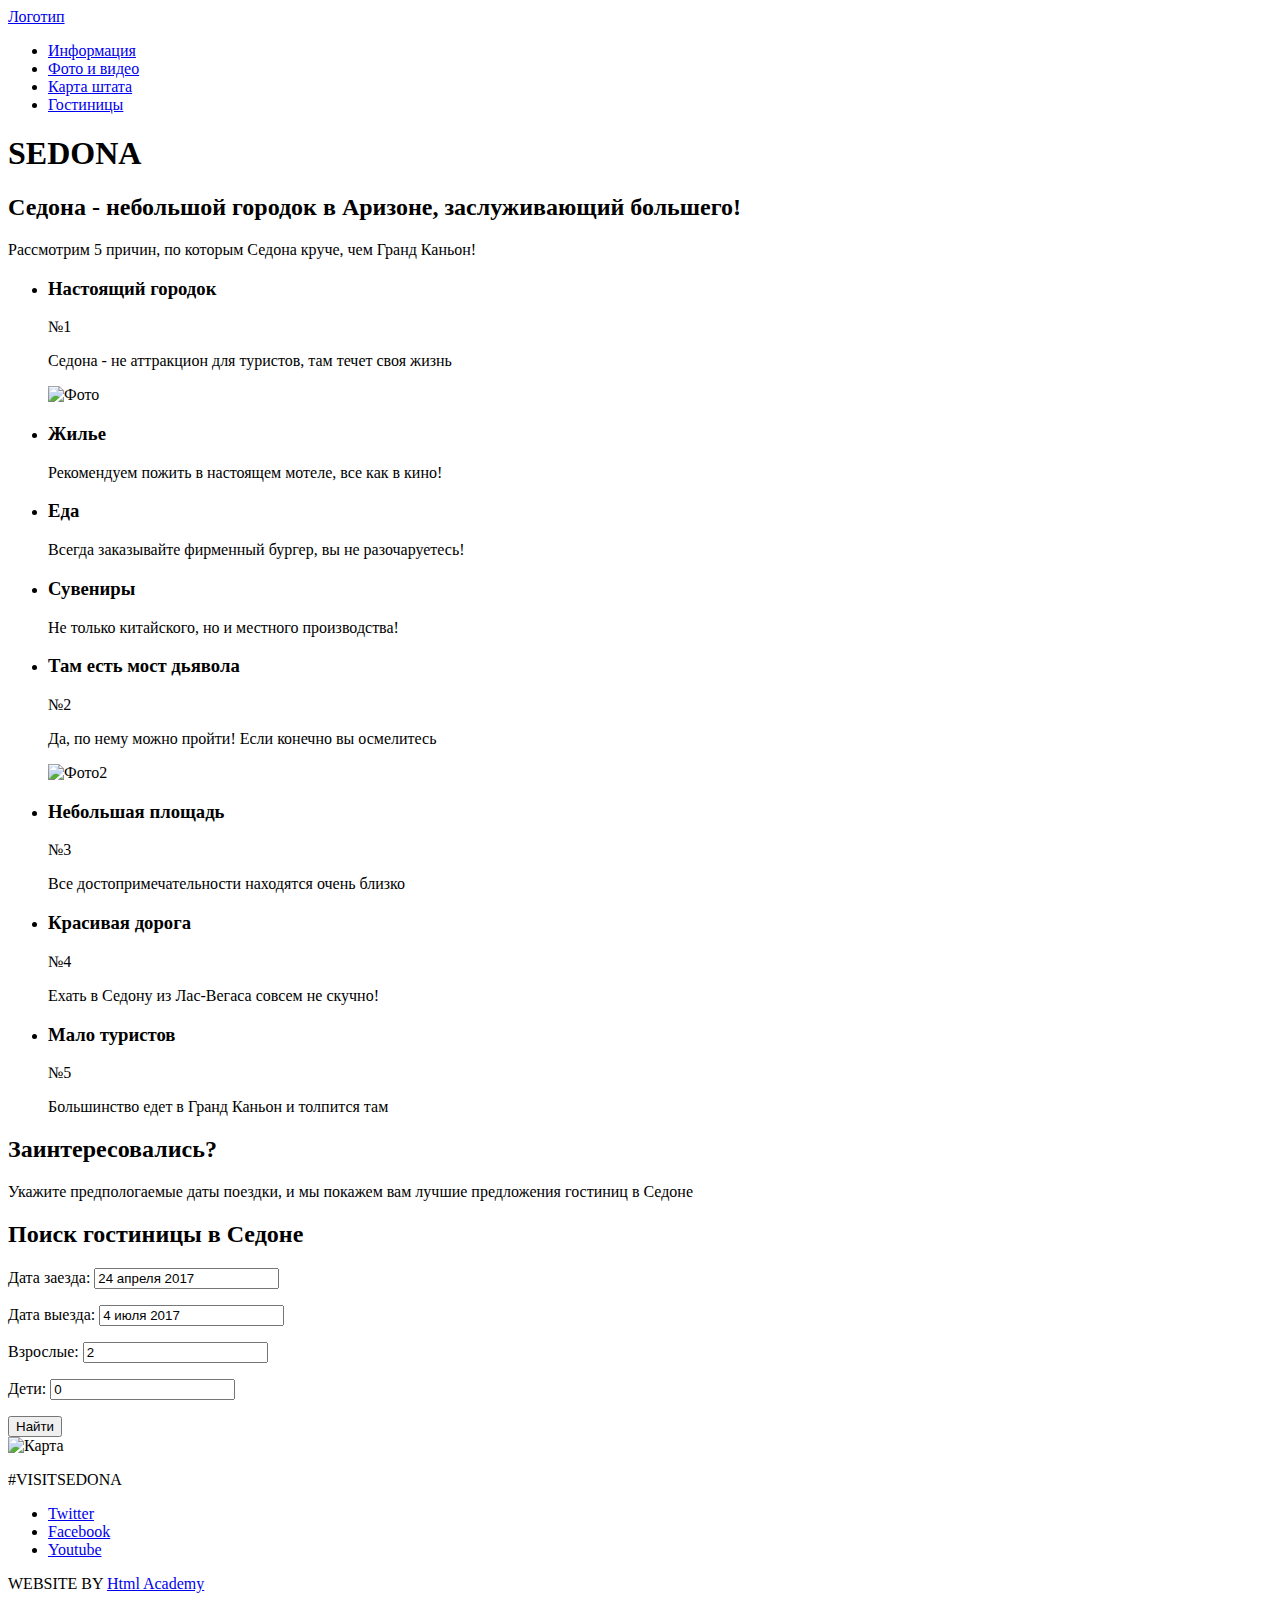
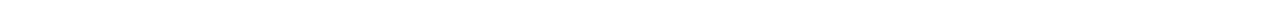
==== index.html @ 4ce0a8ca "исправление разметки" ====
<!DOCTYPE html>
<html lang="ru">
  <head>
    <meta charset="utf-8">
    <title>HTML Academy: Седона</title>
  </head>
  <body>
	<header class="main-header">
      <nav class="main-navigation">
		<a class="main-header-logo" href="#">Логотип</a>
        <ul class="site-navigation">
          <li><a href=#>Информация</a></li>
          <li><a href="#">Фото и видео</a></li>
          <li><a href="#">Карта штата</a></li>
          <li><a href="#">Гостиницы</a></li>	
    	</ul>
      </nav>  		
	  </header>
    <main class="conteiner">
      <section class="picture">
        <h1>SEDONA</h1>	
      </section>  
      <div class="slogan"> 
         <h2>Седона - небольшой городок в Аризоне, заслуживающий большего!</h2>
         <p>Рассмотрим 5 причин, по которым Седона круче, чем Гранд Каньон!</p>
      </div>
      <section class="features">
        <ul class="features-list">
          <li class="feature-item">
            <h3>Настоящий городок</h3> 
            <p>№1</p>
            <p>Седона - не аттракцион для туристов, там течет своя жизнь</p>
            <img src="#" width="" height="" alt="Фото">
          </li>
          <li class="feature-item">
            <h3>Жилье</h3> 
            <p>Рекомендуем пожить в настоящем мотеле, все как в кино!</p> 
          </li>  
          <li class="feature-item">
            <h3>Еда</h3> 
            <p>Всегда заказывайте фирменный бургер, вы не разочаруетесь!</p> 
          </li>  
          <li class="feature-item">
            <h3>Сувениры</h3> 
            <p>Не только китайского, но и местного производства!</p> 
          </li>
          <li class="feature-item"> 
            <h3>Там есть мост дьявола</h3> 
            <p>№2</p>
            <p>Да, по нему можно пройти! Если конечно вы осмелитесь</p>
            <img src="#" width="" height="" alt="Фото2">
          </li>  
          <li class="aspect-item">
            <h3>Небольшая площадь</h3> 
            <p>№3</p>
            <p>Все достопримечательности находятся очень близко</p> 
          </li>  
          <li class="aspect-item">
            <h3>Красивая дорога</h3>
            <p>№4</p> 
            <p>Ехать в Седону из Лас-Вегаса совсем не скучно!</p> 
          </li>  
          <li class="aspect-item">
            <h3>Мало туристов</h3>
            <p>№5</p> 
            <p>Большинство едет в Гранд Каньон и толпится там</p> 
          </li> 
        </ul> 
      </section>
      <section class="interest">
        <h2>Заинтересовались?</h2>
        <p>Укажите предпологаемые даты поездки, и мы покажем вам лучшие предложения гостиниц в Седоне</p> 
        <h2>Поиск гостиницы в Седоне</h2>
        <form action="https://echo.htmlacademy.ru" method="get">
  		  <p><label>
  		  Дата заезда:
  		  <input type="datetype" name="data" value="24 апреля 2017">
  		  </label></p>
  		  <p><label>
  		  Дата выезда:
  		  <input type="datetype" name="data-1" value="4 июля 2017">
  		  </label></p>
  		  <p><label>
  		  Взрослые:
  		  <input type="number" name="numbers" value="2">
  		  </label></p>
  		  <p><label>
  		  Дети:
  		  <input type="number" name="numbers" value="0">
  		  </label></p>
  		  <input type="button" value="Найти">
		</form>
      </section>
      <section class="map">
      <img src="#" width="" height="" alt="Карта">
      </section>       
    </main>
    <footer class="main-footer">
      <p>#VISITSEDONA</p>
      <div class="footer-social">
        <ul>
          <li><a class="social-button" href="#">Twitter</a></li>	
          <li><a class="social-button" href="#">Facebook</a></li>
          <li><a class="social-button" href="#">Youtube</a></li>
        </ul>
      </div>   
      <p class="footer-copyright">
        WEBSITE BY
        <a href="https://htmlacademy.ru">Html Academy</a>
      </p>
    </footer>       	
  </body>
</html>
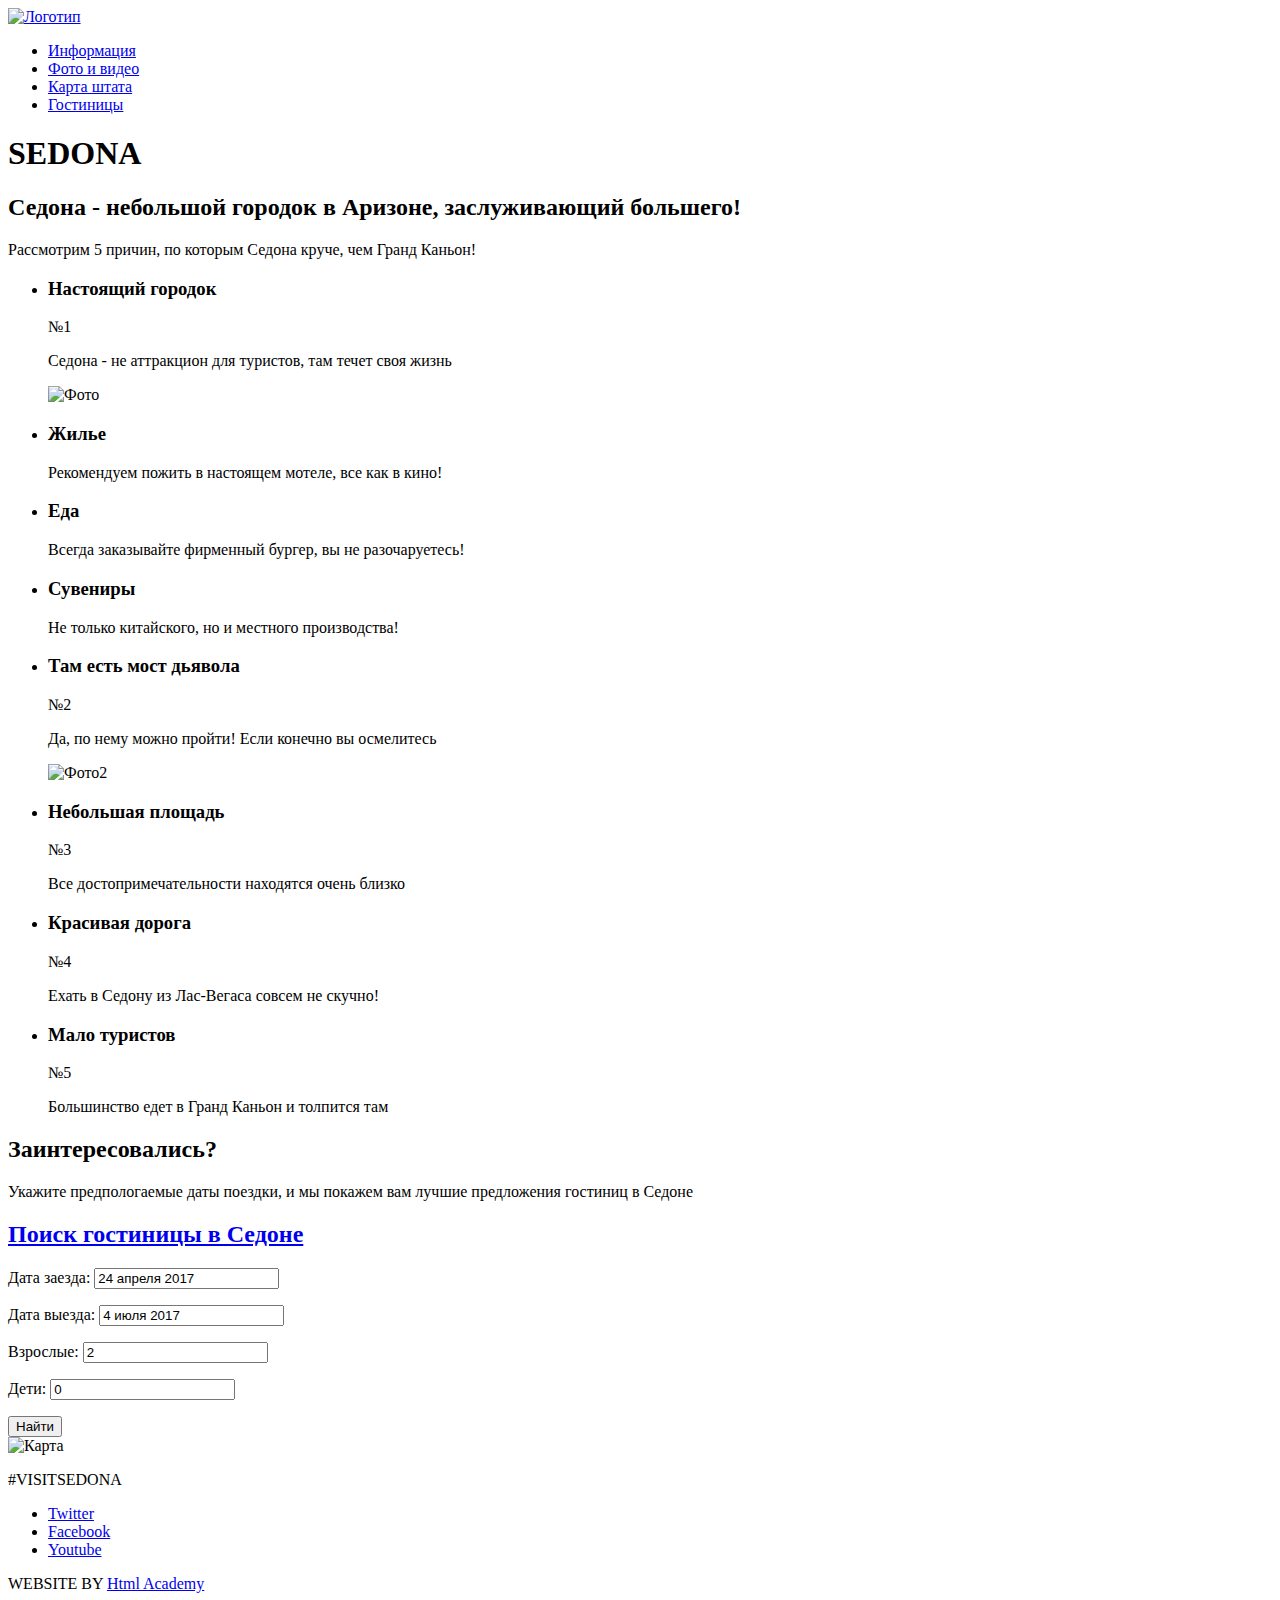
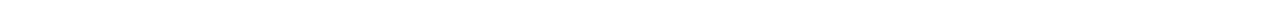
==== commit 40248a18: "Исправление" ====
--- a/index.html
+++ b/index.html
@@ -6,108 +6,124 @@
   </head>
   <body>
 	<header class="main-header">
-      <nav class="main-navigation">
-		<a class="main-header-logo" href="#">Логотип</a>
-        <ul class="site-navigation">
-          <li><a href=#>Информация</a></li>
-          <li><a href="#">Фото и видео</a></li>
-          <li><a href="#">Карта штата</a></li>
-          <li><a href="#">Гостиницы</a></li>	
-    	</ul>
-      </nav>  		
+       <div class="main-header-inner container">
+         <a class="main-header-logo" href="#">
+  		     <img src="#" alt="Логотип">
+		 </a>
+         <nav class="main-navigation">
+           <ul class="site-navigation">
+             <li><a href="#">Информация</a></li>
+             <li><a href="#">Фото и видео</a></li>
+             <li><a href="#">Карта штата</a></li>
+             <li><a href="catalog.html">Гостиницы</a></li>	
+    	   </ul>
+         </nav>
+       </div>    		
 	  </header>
-    <main class="conteiner">
+    <main class="holder">
       <section class="picture">
-        <h1>SEDONA</h1>	
-      </section>  
-      <div class="slogan"> 
+        <div class="picture-inner container"> 
+          <h1>SEDONA</h1>
+        </div>  	
+      </section>
+      <section class="slogan">  
+        <div class="slogan-inner container"> 
          <h2>Седона - небольшой городок в Аризоне, заслуживающий большего!</h2>
          <p>Рассмотрим 5 причин, по которым Седона круче, чем Гранд Каньон!</p>
-      </div>
+        </div>
+      </section>  
       <section class="features">
-        <ul class="features-list">
-          <li class="feature-item">
-            <h3>Настоящий городок</h3> 
-            <p>№1</p>
-            <p>Седона - не аттракцион для туристов, там течет своя жизнь</p>
-            <img src="#" width="" height="" alt="Фото">
-          </li>
-          <li class="feature-item">
-            <h3>Жилье</h3> 
-            <p>Рекомендуем пожить в настоящем мотеле, все как в кино!</p> 
-          </li>  
-          <li class="feature-item">
-            <h3>Еда</h3> 
-            <p>Всегда заказывайте фирменный бургер, вы не разочаруетесь!</p> 
-          </li>  
-          <li class="feature-item">
-            <h3>Сувениры</h3> 
-            <p>Не только китайского, но и местного производства!</p> 
-          </li>
-          <li class="feature-item"> 
-            <h3>Там есть мост дьявола</h3> 
-            <p>№2</p>
-            <p>Да, по нему можно пройти! Если конечно вы осмелитесь</p>
-            <img src="#" width="" height="" alt="Фото2">
-          </li>  
-          <li class="aspect-item">
-            <h3>Небольшая площадь</h3> 
-            <p>№3</p>
-            <p>Все достопримечательности находятся очень близко</p> 
-          </li>  
-          <li class="aspect-item">
-            <h3>Красивая дорога</h3>
-            <p>№4</p> 
-            <p>Ехать в Седону из Лас-Вегаса совсем не скучно!</p> 
-          </li>  
-          <li class="aspect-item">
-            <h3>Мало туристов</h3>
-            <p>№5</p> 
-            <p>Большинство едет в Гранд Каньон и толпится там</p> 
-          </li> 
-        </ul> 
+        <div class="features-inner container"> 
+          <ul class="features-list">
+            <li class="feature-item feature-item_blue">
+              <h3>Настоящий городок</h3> 
+              <p>№1</p>
+			  <p>Седона - не аттракцион для туристов, там течет своя жизнь</p>      
+              <img src="#" width="" height="" alt="Фото">
+            </li>
+            <li class="feature-item feature-item_white">
+              <h3>Жилье</h3> 
+              <p>Рекомендуем пожить в настоящем мотеле, все как в кино!</p> 
+            </li>  
+            <li class="feature-item feature-item_white">
+              <h3>Еда</h3> 
+              <p>Всегда заказывайте фирменный бургер, вы не разочаруетесь!</p>
+            </li>  
+            <li class="feature-item feature-item_white">
+              <h3>Сувениры</h3> 
+              <p>Не только китайского, но и местного производства!</p>
+            </li>
+            <li class="feature-item feature-item_blue">
+              <h3>Там есть мост дьявола</h3> 
+              <p>№2</p>
+			  <p>Да, по нему можно пройти! Если конечно вы осмелитесь</p>          
+              <img src="#" width="" height="" alt="Фото2">
+            </li>  
+            <li class="aspect-item aspect-item_gray">
+              <h3>Небольшая площадь</h3> 
+              <p>№3</p>
+              <p>Все достопримечательности находятся очень близко</p>
+            </li>  
+            <li class="aspect-item aspect-item_gray">
+              <h3>Красивая дорога</h3>
+              <p>№4</p> 
+              <p>Ехать в Седону из Лас-Вегаса совсем не скучно!</p>
+            </li>  
+            <li class="aspect-item aspect-item_gray">
+              <h3>Мало туристов</h3>
+              <p>№5</p> 
+              <p>Большинство едет в Гранд Каньон и толпится там</p>
+            </li> 
+          </ul> 
+        </div>
       </section>
       <section class="interest">
-        <h2>Заинтересовались?</h2>
-        <p>Укажите предпологаемые даты поездки, и мы покажем вам лучшие предложения гостиниц в Седоне</p> 
-        <h2>Поиск гостиницы в Седоне</h2>
-        <form action="https://echo.htmlacademy.ru" method="get">
-  		  <p><label>
-  		  Дата заезда:
-  		  <input type="datetype" name="data" value="24 апреля 2017">
-  		  </label></p>
-  		  <p><label>
-  		  Дата выезда:
-  		  <input type="datetype" name="data-1" value="4 июля 2017">
-  		  </label></p>
-  		  <p><label>
-  		  Взрослые:
-  		  <input type="number" name="numbers" value="2">
-  		  </label></p>
-  		  <p><label>
-  		  Дети:
-  		  <input type="number" name="numbers" value="0">
-  		  </label></p>
-  		  <input type="button" value="Найти">
-		</form>
+        <div class="interest-inner container">
+          <h2>Заинтересовались?</h2>
+          <p>Укажите предпологаемые даты поездки, и мы покажем вам лучшие предложения гостиниц в Седоне</p> 
+          <a href="#"><h2>Поиск гостиницы в Седоне</h2></a>
+          <form action="https://echo.htmlacademy.ru" method="get">
+  		    <p><label>
+  		    Дата заезда:
+  		    <input type="datetype" name="data" value="24 апреля 2017">
+  		    </label></p>
+  		    <p><label>
+  		    Дата выезда:
+  		    <input type="datetype" name="data-1" value="4 июля 2017">
+  		    </label></p>
+  		    <p><label>
+  		    Взрослые:
+  		    <input type="number" name="numbers" value="2">
+  		    </label></p>
+  		    <p><label>
+  		    Дети:
+  		    <input type="number" name="numbers" value="0">
+			</label></p>
+  		    <input type="button" value="Найти">
+		  </form>
+     	</div>
       </section>
       <section class="map">
-      <img src="#" width="" height="" alt="Карта">
+        <div class="map-inner container">
+          <img src="#" width="" height="" alt="Карта">
+        </div>  
       </section>       
     </main>
     <footer class="main-footer">
-      <p>#VISITSEDONA</p>
-      <div class="footer-social">
-        <ul>
-          <li><a class="social-button" href="#">Twitter</a></li>	
-          <li><a class="social-button" href="#">Facebook</a></li>
-          <li><a class="social-button" href="#">Youtube</a></li>
-        </ul>
-      </div>   
-      <p class="footer-copyright">
-        WEBSITE BY
-        <a href="https://htmlacademy.ru">Html Academy</a>
-      </p>
+      <div class="main-footer-inner container"> 
+        <p>#VISITSEDONA</p>
+        <div class="footer-social">
+          <ul>
+            <li><a class="social-button" href="#">Twitter</a></li>	
+            <li><a class="social-button" href="#">Facebook</a></li>
+            <li><a class="social-button" href="#">Youtube</a></li>
+          </ul>
+        </div>   
+        <p class="footer-copyright">
+          WEBSITE BY
+          <a href="https://htmlacademy.ru/intensive/htmlcss">Html Academy</a>
+		</p>
+      </div>
     </footer>       	
   </body>
 </html>
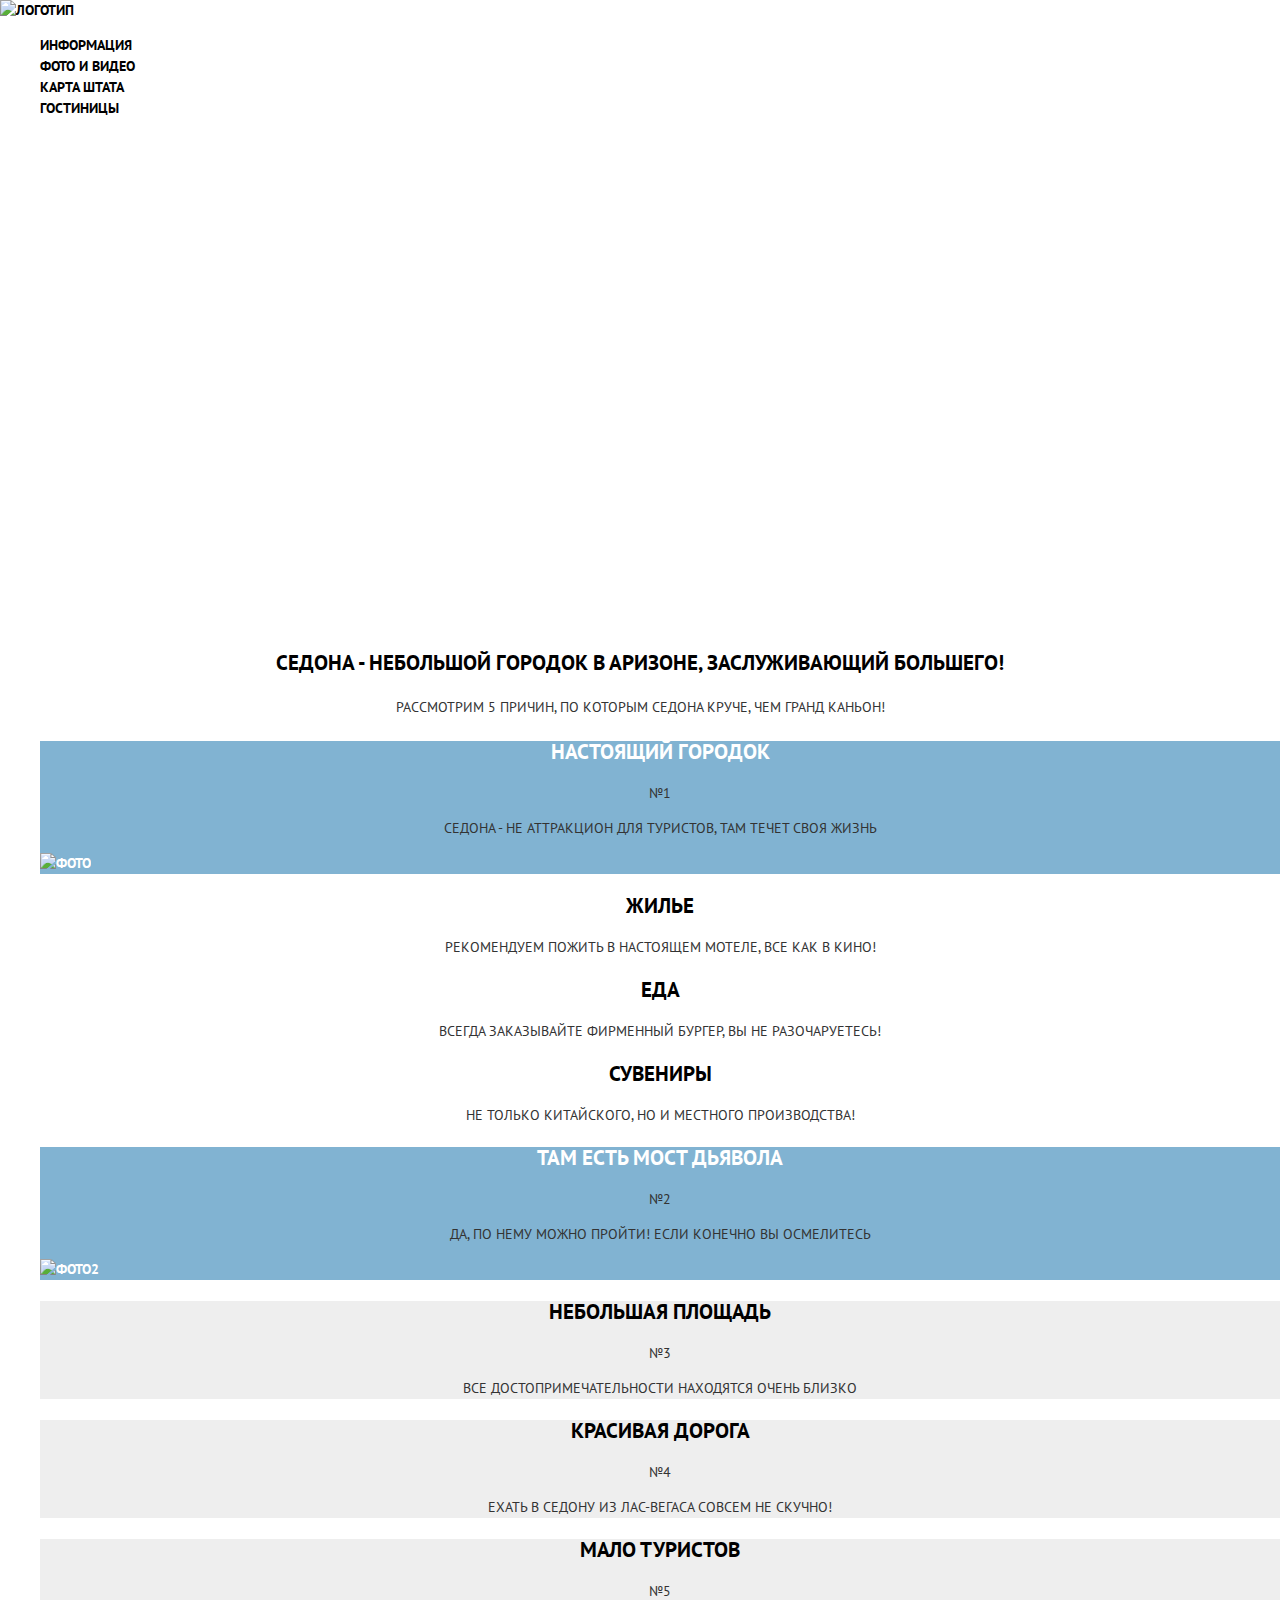
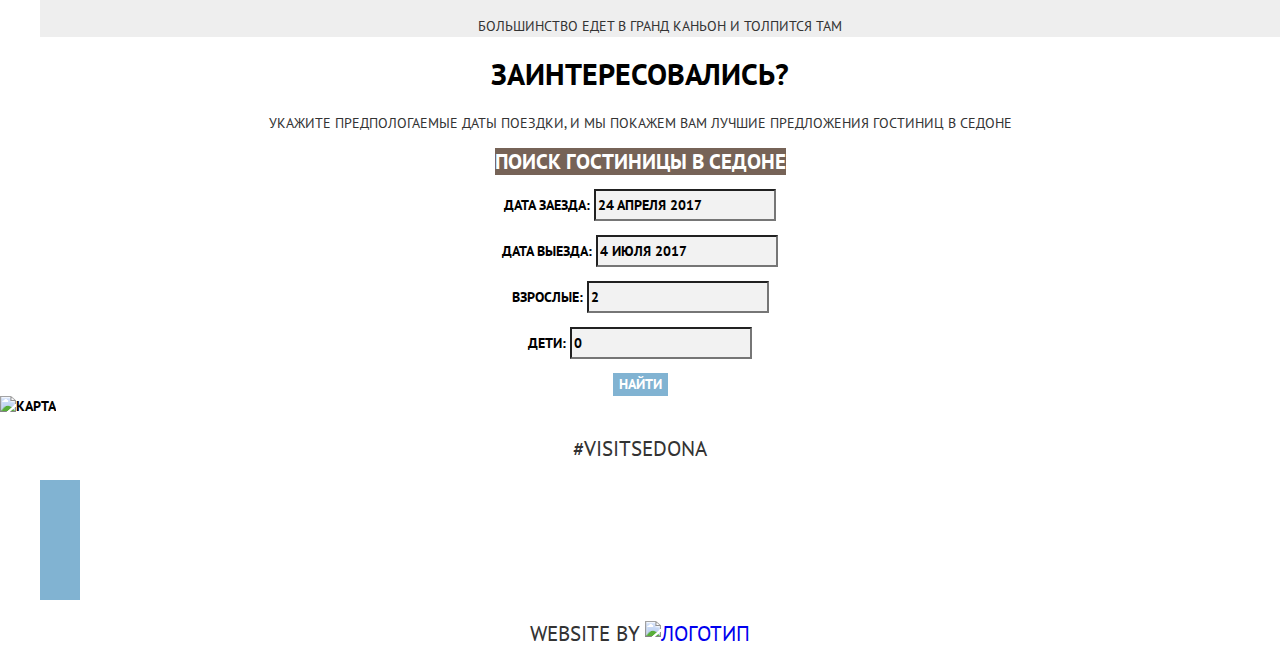
==== commit 264dec0a: "исправление" ====
--- a/index.html
+++ b/index.html
@@ -3,27 +3,31 @@
   <head>
     <meta charset="utf-8">
     <title>HTML Academy: Седона</title>
+	<link href="https://fonts.googleapis.com/css?family=PT+Sans:400,700" rel="stylesheet">
+	<link href="css/normalize.css" rel="stylesheet">  
+    <link href="css/style.css" rel="stylesheet">  
   </head>
   <body>
-	<header class="main-header">
-       <div class="main-header-inner container">
-         <a class="main-header-logo" href="#">
-  		     <img src="#" alt="Логотип">
+    <header class="main-header">
+      <div class="main-header-inner container">
+        <a class="main-header-logo">
+  		     <img src="img/logo.png" width="138" height="70" alt="Логотип">
 		 </a>
-         <nav class="main-navigation">
-           <ul class="site-navigation">
-             <li><a href="#">Информация</a></li>
-             <li><a href="#">Фото и видео</a></li>
-             <li><a href="#">Карта штата</a></li>
-             <li><a href="catalog.html">Гостиницы</a></li>	
-    	   </ul>
-         </nav>
-       </div>    		
-	  </header>
+        <nav class="main-navigation">
+          <ul class="site-navigation">
+            <li><a href="#">Информация</a></li>
+            <li><a href="#">Фото и видео</a></li>
+			    
+            <li><a href="#">Карта штата</a></li>
+            <li><a href="catalog.html">Гостиницы</a></li>	
+    	  </ul>
+        </nav>
+      </div>    		
+	</header>
     <main class="holder">
       <section class="picture">
         <div class="picture-inner container"> 
-          <h1>SEDONA</h1>
+          <h1 class="visually-hidden">SEDONA</h1>
         </div>  	
       </section>
       <section class="slogan">  
@@ -33,23 +37,24 @@
         </div>
       </section>  
       <section class="features">
-        <div class="features-inner container"> 
+        <div class="features-inner container">
+          <h1 class="visually-hidden">Преимущества</h1> 
           <ul class="features-list">
             <li class="feature-item feature-item_blue">
               <h3>Настоящий городок</h3> 
               <p>№1</p>
-			  <p>Седона - не аттракцион для туристов, там течет своя жизнь</p>      
-              <img src="#" width="" height="" alt="Фото">
+		      <p>Седона - не аттракцион для туристов, там течет своя жизнь</p>      
+              <img src="img/img4.jpg" width="512" height="256" alt="Фото">
             </li>
-            <li class="feature-item feature-item_white">
+            <li class="feature-item feature-item_white icon-1">
               <h3>Жилье</h3> 
               <p>Рекомендуем пожить в настоящем мотеле, все как в кино!</p> 
             </li>  
-            <li class="feature-item feature-item_white">
+            <li class="feature-item feature-item_white icon-2">
               <h3>Еда</h3> 
               <p>Всегда заказывайте фирменный бургер, вы не разочаруетесь!</p>
             </li>  
-            <li class="feature-item feature-item_white">
+            <li class="feature-item feature-item_white icon-3">
               <h3>Сувениры</h3> 
               <p>Не только китайского, но и местного производства!</p>
             </li>
@@ -57,7 +62,7 @@
               <h3>Там есть мост дьявола</h3> 
               <p>№2</p>
 			  <p>Да, по нему можно пройти! Если конечно вы осмелитесь</p>          
-              <img src="#" width="" height="" alt="Фото2">
+              <img src="img/img5.jpg" width="512" height="256" alt="Фото2">
             </li>  
             <li class="aspect-item aspect-item_gray">
               <h3>Небольшая площадь</h3> 
@@ -81,31 +86,32 @@
         <div class="interest-inner container">
           <h2>Заинтересовались?</h2>
           <p>Укажите предпологаемые даты поездки, и мы покажем вам лучшие предложения гостиниц в Седоне</p> 
-          <a href="#"><h2>Поиск гостиницы в Седоне</h2></a>
+          <a href="#">Поиск гостиницы в Седоне</a>
           <form action="https://echo.htmlacademy.ru" method="get">
   		    <p><label>
   		    Дата заезда:
-  		    <input type="datetype" name="data" value="24 апреля 2017">
+  		    <input type="text" name="booking-arrival" value="24 апреля 2017" placeholder="24 апреля 2017">
   		    </label></p>
   		    <p><label>
   		    Дата выезда:
-  		    <input type="datetype" name="data-1" value="4 июля 2017">
+  		    <input type="text" name="booking-departure" value="4 июля 2017" placeholder="4 июля 2017">
   		    </label></p>
   		    <p><label>
   		    Взрослые:
-  		    <input type="number" name="numbers" value="2">
+  		    <input type="number" name="booking-adults" value="2" placeholder="2">
   		    </label></p>
   		    <p><label>
   		    Дети:
-  		    <input type="number" name="numbers" value="0">
+  		    <input type="number" name="booking-kids" value="0" placeholder="0">
 			</label></p>
-  		    <input type="button" value="Найти">
+  		    <button type="submit">Найти</button>
 		  </form>
      	</div>
       </section>
       <section class="map">
+        <h2 class="visually-hidden">Как до нас добраться</h2>
         <div class="map-inner container">
-          <img src="#" width="" height="" alt="Карта">
+          <img src="img/map.png" width="768" height="593" alt="Карта">
         </div>  
       </section>       
     </main>
@@ -114,14 +120,16 @@
         <p>#VISITSEDONA</p>
         <div class="footer-social">
           <ul>
-            <li><a class="social-button" href="#">Twitter</a></li>	
-            <li><a class="social-button" href="#">Facebook</a></li>
-            <li><a class="social-button" href="#">Youtube</a></li>
+            <li><a class="social button" href="#" aria-label="Twitter"></a></li>	
+            <li><a class="social button" href="#" aria-label="Facebook"></a></li>
+            <li><a class="social button" href="#" aria-label="Youtube"></a></li>
           </ul>
         </div>   
         <p class="footer-copyright">
           WEBSITE BY
-          <a href="https://htmlacademy.ru/intensive/htmlcss">Html Academy</a>
+          <a href="https://htmlacademy.ru/intensive/htmlcss">
+  		     <img src="img/logo-name.svg" width="113" height="39" alt="Логотип">
+		  </a>
 		</p>
       </div>
     </footer>       	
--- a/css/style.css
+++ b/css/style.css
@@ -0,0 +1,361 @@
+body {
+  margin: 0;
+  padding: 0;
+  
+  font-family: "PT Sans", Arial, sans-serif;	
+  font-size: 14px;
+  line-height: 21px;
+  font-weight: bold;	
+  color: #000000;
+  text-transform: uppercase;
+ 
+  background-color: #ffffff;
+}
+
+a {
+  text-decoration: none;
+}
+
+p {
+  font-weight: normal;
+  color: #333333;
+  text-align: center;
+}
+
+h3 {
+  font-size: 21px;	
+  line-height: 21px;
+  text-align: center;	
+  
+}
+
+h2 {
+  text-align: center;
+  font-size: 21px;
+  line-height: 26px;
+}
+
+button {  
+  cursor: pointer;
+}
+
+.visually-hidden {
+  position: absolute;
+  width: 1px;
+  height: 1px;
+  margin: -1px;
+  border: 0;
+  padding: 0;
+  clip: rect(0 0 0 0);
+  overflow: hidden;
+}
+
+
+.site-navigation {
+  list-style: none;
+}
+
+.main-navigation a {
+  color: #000000;
+}
+
+.main-navigation a:hover,
+.main-navigation a:focus {
+  color: #81b3d2;
+}
+
+.main-navigation a:active {
+  color: rgba(40, 40, 40, 0.3);
+}
+
+
+/*Главная*/
+
+.picture {
+  height: 500px;
+  background-color: #ffffff;
+  background-image: url("../img/Welcome.png"), url("../img/white.png"), url("../img/Фон.jpg");
+  background-size: auto auto cover;
+  background-position:  bottom center;
+  background-repeat: no-repeat;
+}
+
+.slogan p {
+  line-height: 26px;	
+}
+
+.features-list {
+  list-style: none;
+}
+
+.feature-item_blue {
+  color: #ffffff;
+  background-color: #81b3d2; 	
+}
+
+.icon-1 {
+  background-image: url(../img/icon-1.svg);
+  background-position: top center;
+  background-repeat: no-repeat;
+}
+
+.icon-2 {
+  background-image: url(../img/icon-2.svg);
+  background-position: top center;
+  background-repeat: no-repeat;
+}
+
+.icon-3 {
+  background-image: url(../img/icon-3.svg);
+  background-position: top center;
+  background-repeat: no-repeat;
+}
+
+.aspect-item_gray {
+  background-color: #eeeeee;
+}
+
+.interest {
+  text-align: center;
+}
+
+.interest h2 {
+  font-size: 30px;
+  line-height: 24px;
+}
+
+.interest p {
+  line-height: 24px;
+}
+
+.interest a {
+  font-size: 21px;
+  line-height: 26px;
+  color: #ffffff;
+  background-color: #766357;
+}
+
+.interest a:hover,
+.interest a:focus {
+  color: #ffffff;
+  background-color: #604e43;	
+}
+
+.interest a:active {
+  color: rgba(255, 255, 255, 0.3);
+  background-color: #503e33;	
+}
+
+.interest label  {
+  font-size: 14px;
+  line-height: 26px;
+  font-weight: bold;
+  color: #000000;
+	
+}
+.interest input {   
+  font: inherit;
+  color: inherit;
+  text-transform: uppercase;
+  background-color: #f2f2f2;
+}
+
+.interest input:hover,
+.interest input:focus {
+  background-color: #ebebeb;
+}
+
+.interest input:focus {
+  background-color: #ffffff;
+  border: 2px solid #e5e5e5;	
+}
+
+.interest button {
+  font: inherit;
+  
+  color: #ffffff;
+  text-transform: uppercase;
+  background-color: #81b3d2;
+  border: none;
+}
+
+.interest button:hover,
+.interest button: {
+  color: #ffffff;
+  background-color: #669ec0;	
+}
+
+.interest button:active {
+  color: rgba(255, 255, 255, 0.3);
+  background-color: #5496bd;	
+}
+
+/*Главная*/
+
+/*Отели*/
+
+legend {
+  font-size: 16px;
+  font-weight: bold;
+	
+} 
+
+.box1-inner {
+  font-weight: normal;
+  color: #ffffff;
+  background-image: url("../img/Фон.jpg");
+  background-position: left;
+  background-size: cover;	
+  background-repeat: no-repeat;
+  /*-webkit-filter: blur(5px);*/
+}
+
+.box1-inner button {
+  font: inherit;
+  color: inherit;
+  text-transform: uppercase;
+  border: 2px solid #ffffff;
+}
+
+.box2-inner {
+  font-size: 21px;
+  line-height: 26px;
+}
+
+.box2-inner p {
+  font-size: 12px;
+  line-height: 18px;
+  
+}
+
+.box2-inner a {
+  text-decoration: underline;
+  color: rgba(40, 40, 40, 0.3);
+}
+
+.box2-inner a:hover,
+.box2-inner a:focus {
+  color: #81b3d2;
+}
+
+.box2-inner a:active {
+  color: #000000;
+}
+
+.hotel h3 {
+  line-height: 26px;	
+}
+.hotel p {
+  font-weight: normal;
+  color: #333333;
+}
+
+.rating p {
+  color: #666666;
+  background-color: #f2f2f2;
+}
+
+.button {
+  font: inherit;
+
+  text-align: center;
+  color: #ffffff;
+  vertical-align: middle;
+  text-transform: uppercase;
+
+  background-color: #81b3d2;
+  border: none;
+}
+
+.button-2 {
+  font: inherit;
+
+  text-align: center;
+  color: #ffffff;
+  vertical-align: middle;
+  text-transform: uppercase;
+
+  background-color: #766357;
+  border: none;
+}
+
+.button:hover,
+.button:focus {
+  color: #ffffff;
+  background-color: #669ec0;	
+}
+
+.button:active {
+  color: rgba(255, 255, 255, 0.3);
+  background-color: #5496bd;	
+}
+
+.button-2:hover,
+.button-2:focus {
+  color: #ffffff;
+  background-color: #604e43;	
+}
+
+.button-2:active {
+  color: rgba(255, 255, 255, 0.3);
+  background-color: #503e33;	
+}
+/*Отели*/
+
+.main-footer p {
+  font-size: 21px;
+	
+}
+.footer-social ul{
+  list-style: none;
+}
+
+.footer-social a {
+  display: inline-block;
+  width: 40px;
+  height: 40px;
+  color: #ffffff;
+  background-color: #81b3d2;
+}
+/*
+ {
+  background-image: url("../img/t.svg");
+  background-position: center;
+  background-repeat: no-repeat;
+}
+
+ {
+  background-image: url("../img/fb-icon.svg");
+  background-position: center;
+  background-repeat: no-repeat;
+}
+
+ {
+  background-image: url("../img/youtube.svg");
+  background-position: center;
+  background-repeat: no-repeat;
+}
+*/
+.footer-social a:hover,
+.footer-social a:focus {
+  color: #ffffff;
+  background-color: #669ec0;
+}
+
+.footer-social a:active {
+  color: rgba(255, 255, 255, 0.3);
+  background-color: #5496bd;
+}
+
+.footer-copyright {
+  line-height: 26px;  
+}
+
+.footer-copyright a:hover,
+.footer-copyright a:focus {
+  color: #81b3d2;	
+}
+
+.footer-copyright a:active {
+  color: rgba(40, 40, 40, 0.3);	
+}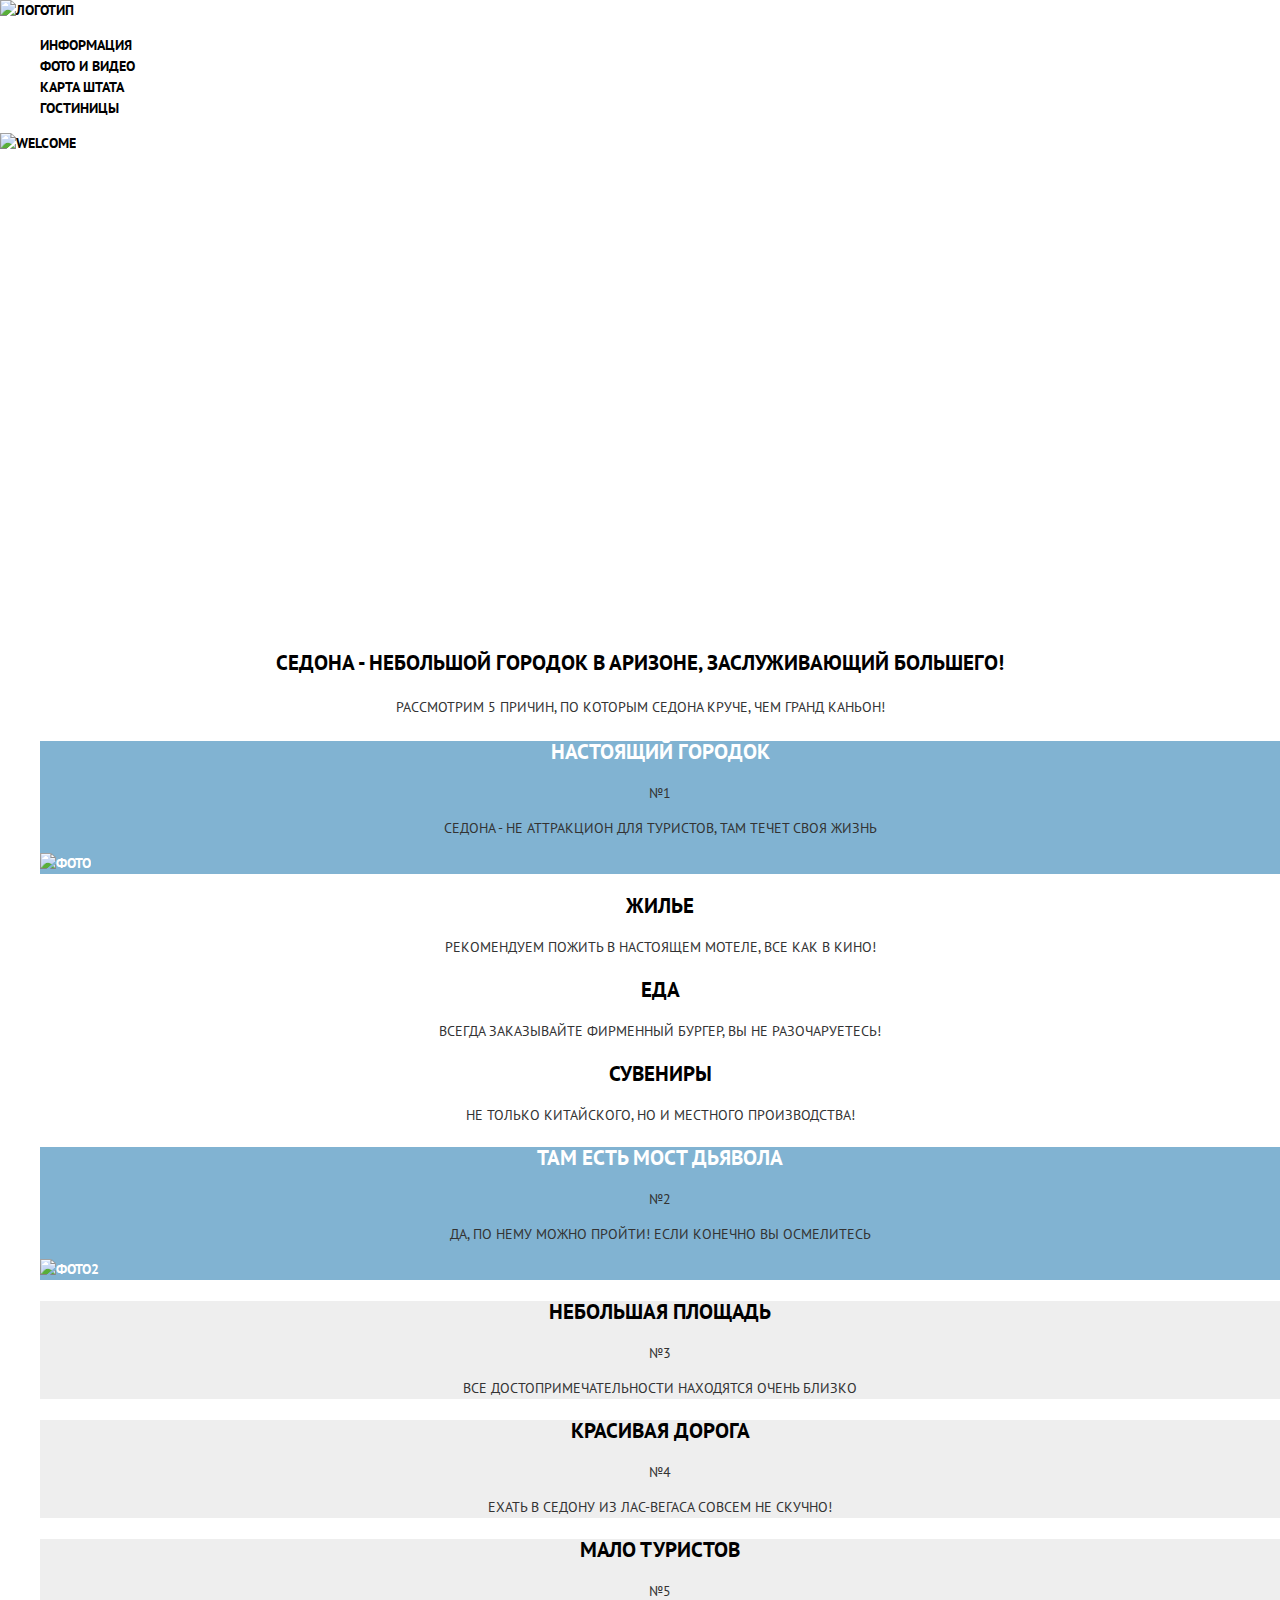
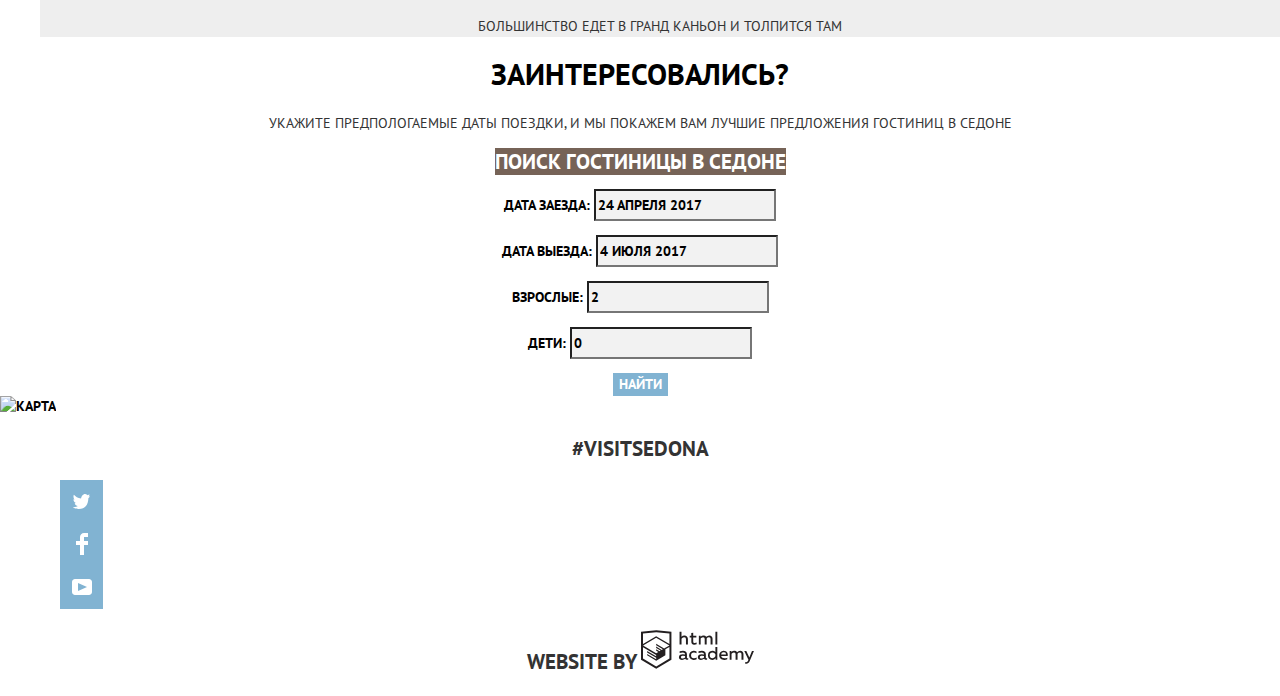
==== commit 0de26894: "Изменения" ====
--- a/index.html
+++ b/index.html
@@ -28,6 +28,7 @@
       <section class="picture">
         <div class="picture-inner container"> 
           <h1 class="visually-hidden">SEDONA</h1>
+          <img src="img/Welcome.png" width="458" height="352" alt="welcome">
         </div>  	
       </section>
       <section class="slogan">  
@@ -41,28 +42,36 @@
           <h1 class="visually-hidden">Преимущества</h1> 
           <ul class="features-list">
             <li class="feature-item feature-item_blue">
-              <h3>Настоящий городок</h3> 
-              <p>№1</p>
-		      <p>Седона - не аттракцион для туристов, там течет своя жизнь</p>      
-              <img src="img/img4.jpg" width="512" height="256" alt="Фото">
+              <div class="feature-item-block">
+                <h3>Настоящий городок</h3> 
+                <p>№1</p>
+		        <p>Седона - не аттракцион для туристов, там течет своя жизнь</p>
+              </div>
+              <div class="feature-item-image">      
+                <img src="img/img4.jpg" width="512" height="256" alt="Фото">
+              </div>
             </li>
-            <li class="feature-item feature-item_white icon-1">
+            <li class="feature-item feature-item_white">
               <h3>Жилье</h3> 
               <p>Рекомендуем пожить в настоящем мотеле, все как в кино!</p> 
             </li>  
-            <li class="feature-item feature-item_white icon-2">
+            <li class="feature-item feature-item_white">
               <h3>Еда</h3> 
               <p>Всегда заказывайте фирменный бургер, вы не разочаруетесь!</p>
             </li>  
-            <li class="feature-item feature-item_white icon-3">
+            <li class="feature-item feature-item_white">
               <h3>Сувениры</h3> 
               <p>Не только китайского, но и местного производства!</p>
             </li>
             <li class="feature-item feature-item_blue">
-              <h3>Там есть мост дьявола</h3> 
-              <p>№2</p>
-			  <p>Да, по нему можно пройти! Если конечно вы осмелитесь</p>          
-              <img src="img/img5.jpg" width="512" height="256" alt="Фото2">
+              <div class="feature-item-block">
+                <h3>Там есть мост дьявола</h3> 
+                <p>№2</p>
+			    <p>Да, по нему можно пройти! Если конечно вы осмелитесь</p> 
+              </div> 
+              <div class="feature-item-image">        
+                <img src="img/img5.jpg" width="512" height="256" alt="Фото2">
+              </div>  
             </li>  
             <li class="aspect-item aspect-item_gray">
               <h3>Небольшая площадь</h3> 
@@ -120,15 +129,31 @@
         <p>#VISITSEDONA</p>
         <div class="footer-social">
           <ul>
-            <li><a class="social button" href="#" aria-label="Twitter"></a></li>	
-            <li><a class="social button" href="#" aria-label="Facebook"></a></li>
-            <li><a class="social button" href="#" aria-label="Youtube"></a></li>
+            <li><a class="social-button" href="#" aria-label="Twitter">
+              <svg xmlns="http://www.w3.org/2000/svg" xmlns:xlink="http://www.w3.org/1999/xlink" width="17" height="15" viewBox="0 0 17 15"><path fill="#FFF" d="M10.95.144c1.685-.496 2.984.27 3.577 1.179.673-.231 1.331-.481 2.011-.708a2.345 2.345 0 0 1-.857 1.768c.685.17 1.304-.491 1.304-.491-.169 1-1.006 1.788-1.563 2.024-.231 6.75-3.175 11.217-10.077 11.082h-.446c-.41 0-4.164-.46-4.898-1.887 2.271.196 3.893-.422 4.693-1.177-.96-.3-2.679-.477-2.979-2.95.349.106.564.228 1.19.119C1.705 8.247.374 7.53.448 5.33c.285.328 1.067.536 1.34.472C1.085 5.561-.182 2.442.894.85c1.818 1.854 3.735 3.606 7.152 3.773C8.254 2.33 9.183.793 10.95.144z">
+              </path>
+              </svg>	
+            </a></li>	
+            <li><a class="social-button" href="#" aria-label="Facebook">
+            	<svg version="1.1" id="Layer_2" xmlns="http://www.w3.org/2000/svg" xmlns:xlink="http://www.w3.org/1999/xlink" x="0px" y="0px"
+	 			width="12px" height="22px" viewBox="0 0 12 22" enable-background="new 0 0 12 22" xml:space="preserve">
+				<path fill="#FFFFFF" d="M12,4V0H8C5.791,0,4,1.791,4,4v4H0v4h4v10h4V12h4V8H8V4H12z">
+				</path>
+				</svg>
+            </a></li>
+            <li><a class="social-button" href="#" aria-label="Youtube">
+            	<svg xmlns="http://www.w3.org/2000/svg" xmlns:xlink="http://www.w3.org/1999/xlink" width="20" height="16" viewBox="0 0 20 16">
+            	<path fill="#FFF" d="M17 0H3C1.35 0 0 1.35 0 3v10c0 1.65 1.35 3 3 3h14c1.65 0 3-1.35 3-3V3c0-1.65-1.35-3-3-3zM6.027 11.998V4.002L15.014 8l-8.987 3.998z">
+            	</path>
+            	</svg>
+            </a></li>
           </ul>
         </div>   
         <p class="footer-copyright">
           WEBSITE BY
-          <a href="https://htmlacademy.ru/intensive/htmlcss">
-  		     <img src="img/logo-name.svg" width="113" height="39" alt="Логотип">
+          <a class="logo" href="https://htmlacademy.ru/intensive/htmlcss">
+  		     <svg id="Layer_1" data-name="Layer 1" xmlns="http://www.w3.org/2000/svg"
+  		      width="113" height="39" viewBox="0 0 108.08 36.85"><title>logo-htmlacademy-small1</title><path d="M44.61,26.88a2,2,0,0,0,.55-0.1v1.33a3.25,3.25,0,0,1-1.18.21,1.67,1.67,0,0,1-1.67-1,4.84,4.84,0,0,1-3.14,1.08c-1.51,0-2.91-.83-2.91-2.55,0-2.13,2-2.79,3.71-2.79a11.08,11.08,0,0,1,2.17.25v-0.3c0-1-.76-1.77-2.19-1.77a7.42,7.42,0,0,0-3,.64v-1.7a10.21,10.21,0,0,1,3.19-.55c2.36,0,3.81,1.12,3.81,3.65v3a0.54,0.54,0,0,0,.49.59h0.17Zm-6.44-1.13A1.35,1.35,0,0,0,39.63,27h0.11a3.39,3.39,0,0,0,2.41-1V24.58a9.72,9.72,0,0,0-1.81-.21c-1,0-2.16.33-2.16,1.38h0Zm12.36-6.11a5,5,0,0,1,2.57.64V22a4.08,4.08,0,0,0-2.3-.7,2.75,2.75,0,1,0,0,5.49,5,5,0,0,0,2.43-.64v1.71a6.27,6.27,0,0,1-2.76.57A4.21,4.21,0,0,1,46,24.51q0-.21,0-0.41a4.32,4.32,0,0,1,4.18-4.46h0.38Zm12.17,7.24a2,2,0,0,0,.55-0.1v1.33a3.25,3.25,0,0,1-1.18.21,1.67,1.67,0,0,1-1.67-1,4.84,4.84,0,0,1-3.14,1.08c-1.51,0-2.91-.83-2.91-2.55,0-2.13,2-2.79,3.71-2.79a11.08,11.08,0,0,1,2.17.25v-0.3c0-1-.76-1.77-2.19-1.77a7.42,7.42,0,0,0-3,.64v-1.7a10.21,10.21,0,0,1,3.19-.55c2.36,0,3.81,1.12,3.81,3.65v3a0.54,0.54,0,0,0,.49.59h0.17Zm-6.44-1.13A1.35,1.35,0,0,0,57.73,27h0.11a3.39,3.39,0,0,0,2.41-1V24.58a9.72,9.72,0,0,0-1.81-.21c-1.06,0-2.16.33-2.16,1.38h0ZM73,16V28.2H71.35V26.88a3.88,3.88,0,0,1-3.19,1.54,4.4,4.4,0,0,1,0-8.78,3.81,3.81,0,0,1,3,1.3V16H73Zm-4.53,5.22a2.76,2.76,0,1,0,0,5.52A2.86,2.86,0,0,0,71.15,25V23A2.91,2.91,0,0,0,68.49,21.27ZM79,19.64c3.31,0,4.46,2.68,3.92,5.09H76.7c0.21,1.5,1.67,2.11,3.19,2.11a6.11,6.11,0,0,0,2.64-.59v1.6a7.14,7.14,0,0,1-3,.57C77,28.42,74.78,27,74.78,24a4.18,4.18,0,0,1,4-4.39H79Zm0.09,1.54a2.28,2.28,0,0,0-2.44,2.1v0.06H81.3A2,2,0,0,0,79.13,21.18Zm5.73,7V19.87h1.65v1a3.81,3.81,0,0,1,2.78-1.27A2.86,2.86,0,0,1,91.89,21a4.12,4.12,0,0,1,2.91-1.33A3.06,3.06,0,0,1,98,23V28.2h-1.9V23.05a1.59,1.59,0,0,0-1.42-1.75H94.42a2.8,2.8,0,0,0-2.07,1.12V28.2h-1.9V23.05A1.59,1.59,0,0,0,89,21.31H88.8a3,3,0,0,0-2.21,1.29v5.63H84.86Zm21.31-8.33h1.9l-3.91,9.46c-0.9,2.17-2.09,2.86-3.35,2.86a4.76,4.76,0,0,1-1.1-.14V30.46a2.86,2.86,0,0,0,.85.12c0.9,0,1.58-.64,2.07-1.9l0.17-.42-4-8.4h2l2.86,6.29ZM38.73,1.46V6.22a3.81,3.81,0,0,1,2.7-1.14,3.25,3.25,0,0,1,3.44,3.4v5.15H43V8.72a1.81,1.81,0,0,0-1.61-2h-0.3a2.93,2.93,0,0,0-2.32,1.39v5.52h-1.9V1.46h1.9ZM49.94,2.31v3h3V6.91h-3v3.81c0,1.1.5,1.46,1.58,1.46a4.49,4.49,0,0,0,1.69-.33v1.6A6.8,6.8,0,0,1,51,13.8a2.55,2.55,0,0,1-2.86-2.74V6.89H46.58V5.26h1.5V2.74Zm5.4,11.31V5.28H57v1A3.81,3.81,0,0,1,59.77,5a2.86,2.86,0,0,1,2.6,1.33A4.12,4.12,0,0,1,65.28,5,3.06,3.06,0,0,1,68.44,8.4v5.21h-1.9V8.46a1.59,1.59,0,0,0-1.42-1.75H64.89a2.8,2.8,0,0,0-2.07,1.12v5.78h-1.9V8.46A1.59,1.59,0,0,0,59.5,6.71H59.27A3,3,0,0,0,57.06,8v5.63H55.34ZM71.17,1.45H73V13.6H71.17V1.45ZM14.71,0H14.55L0,1.54V28.21l14.55,8.66,14.55-8.66V1.54Zm12.5,27.1L14.55,34.64,1.9,27.12V16.18l12.59,7.5V25L5.86,19.9v1.31l8.68,5.21v1.39L5.87,22.65V24l8.68,5.21,8.75-5.24V18.31L27.2,16V27.12Zm0-12.53-3.48,2-1.6,1L14.51,13v1.31L21,18.23H21l-0.14.09-1,.54-5.37-3.2V17l4.24,2.52-1,.67-3.2-1.9v1.31l2.1,1.24L14.5,22.1,2,14.65,14.51,7.11Zm0-1.32L14.49,5.76,1.91,13.25v-10L14.56,1.92,27.21,3.25v10h0Z" transform="translate(0 -0.02)" fill="#231f20"></path></svg>
 		  </a>
 		</p>
       </div>
--- a/css/style.css
+++ b/css/style.css
@@ -74,9 +74,9 @@
 .picture {
   height: 500px;
   background-color: #ffffff;
-  background-image: url("../img/Welcome.png"), url("../img/white.png"), url("../img/Фон.jpg");
-  background-size: auto auto cover;
-  background-position:  bottom center;
+  background-image: url("../img/Фон.jpg");
+  background-size: cover;
+  background-position: center;
   background-repeat: no-repeat;
 }
 
@@ -92,7 +92,7 @@
   color: #ffffff;
   background-color: #81b3d2; 	
 }
-
+/*
 .icon-1 {
   background-image: url(../img/icon-1.svg);
   background-position: top center;
@@ -110,7 +110,7 @@
   background-position: top center;
   background-repeat: no-repeat;
 }
-
+*/
 .aspect-item_gray {
   background-color: #eeeeee;
 }
@@ -304,46 +304,34 @@
 
 .main-footer p {
   font-size: 21px;
+  font-weight: bold;
 	
 }
+
+
 .footer-social ul{
   list-style: none;
 }
 
 .footer-social a {
-  display: inline-block;
-  width: 40px;
-  height: 40px;
+  margin-left: 20px;
+  display: flex;
+  align-items: center;
+  justify-content: center;
+  width: 43px;
+  height: 43px;
   color: #ffffff;
   background-color: #81b3d2;
 }
-/*
- {
-  background-image: url("../img/t.svg");
-  background-position: center;
-  background-repeat: no-repeat;
-}
-
- {
-  background-image: url("../img/fb-icon.svg");
-  background-position: center;
-  background-repeat: no-repeat;
-}
-
- {
-  background-image: url("../img/youtube.svg");
-  background-position: center;
-  background-repeat: no-repeat;
-}
-*/
+
 .footer-social a:hover,
 .footer-social a:focus {
   color: #ffffff;
   background-color: #669ec0;
 }
 
-.footer-social a:active {
-  color: rgba(255, 255, 255, 0.3);
+.social-button:active path {
+  fill: rgba(255, 255, 255, 0.3);
   background-color: #5496bd;
 }
 
@@ -358,4 +346,13 @@
 
 .footer-copyright a:active {
   color: rgba(40, 40, 40, 0.3);	
+}
+
+.logo:hover path,
+.logo:focus path {
+  fill: #81b3d2;
+}
+
+.logo:active path {
+  fill: rgba(40, 40, 40, 0.3);
 }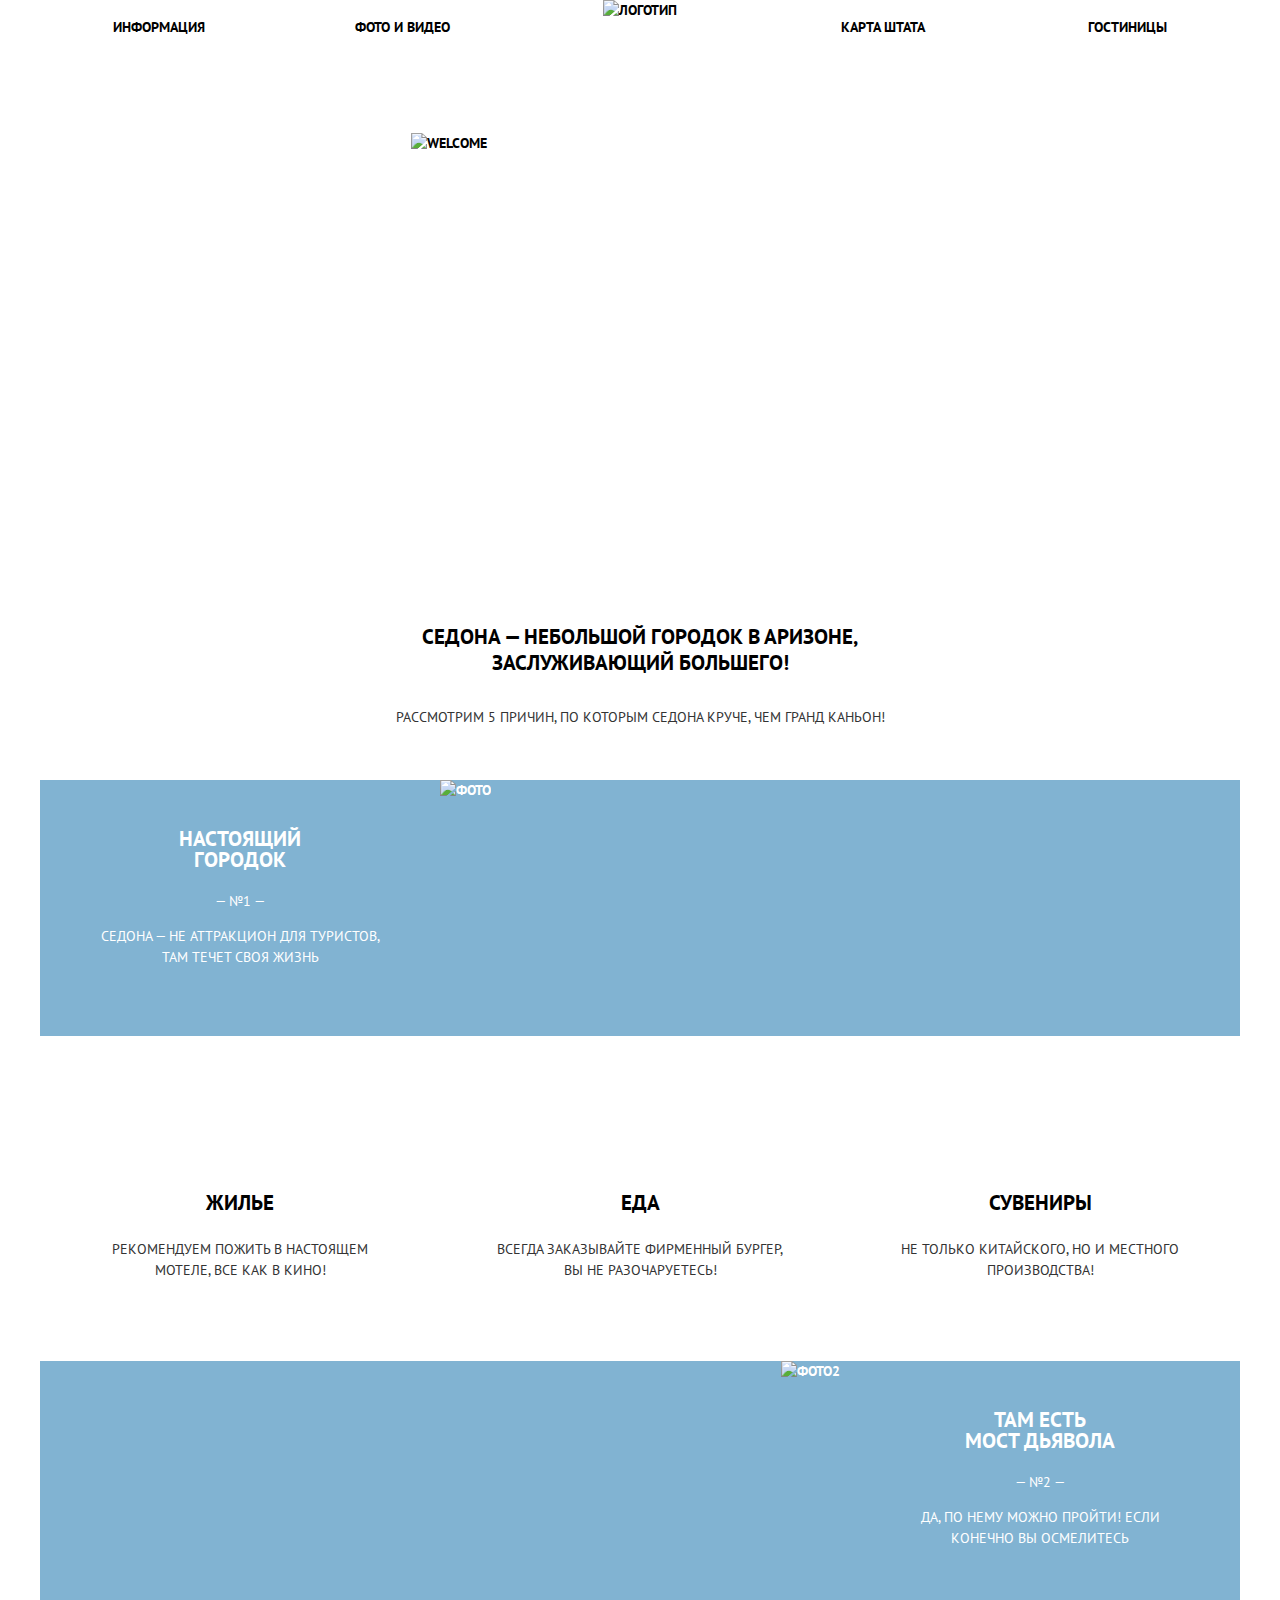
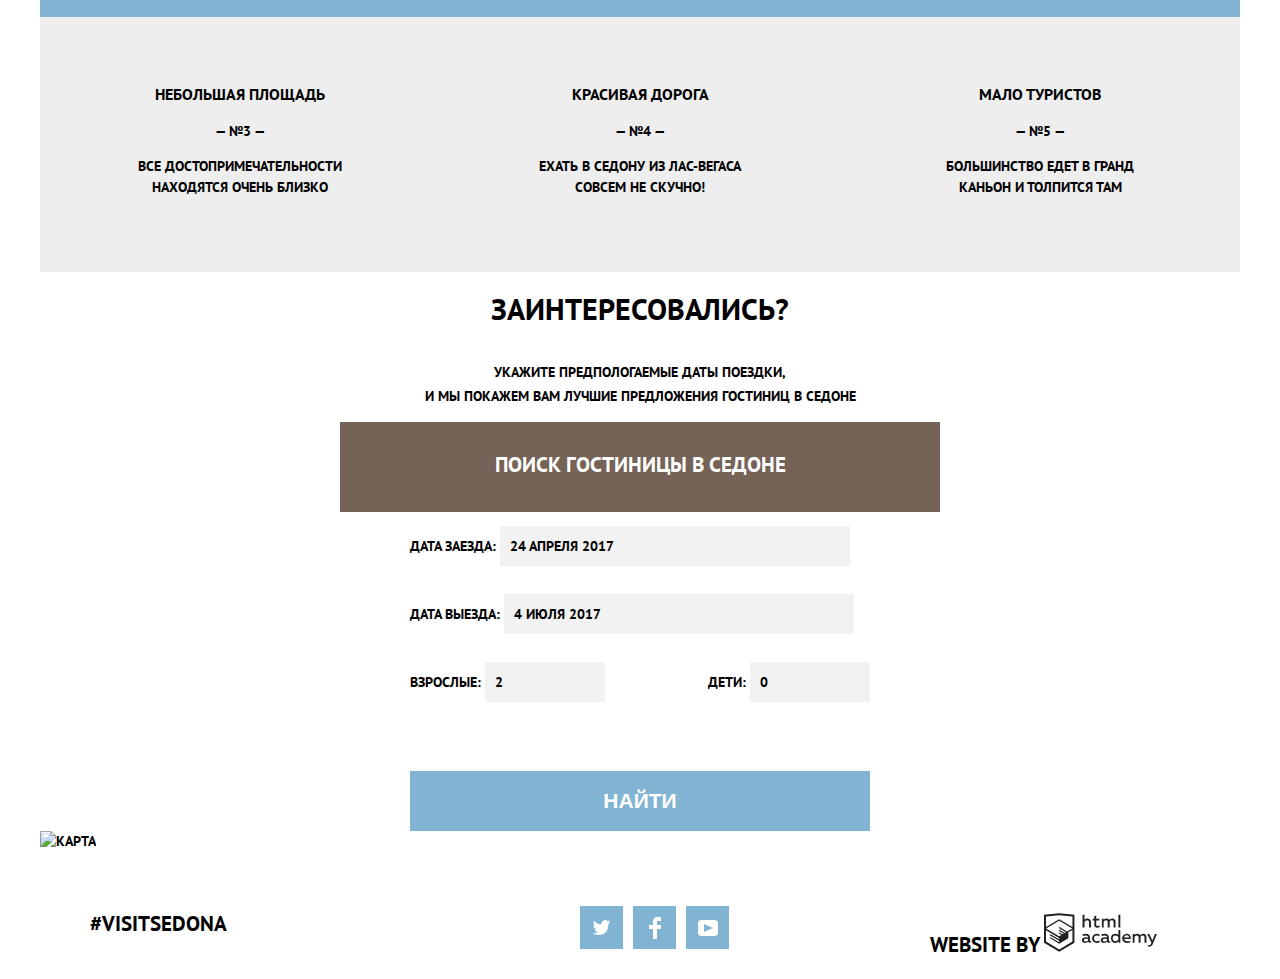
==== commit d66af889: "исправления" ====
--- a/index.html
+++ b/index.html
@@ -12,12 +12,11 @@
       <div class="main-header-inner container">
         <a class="main-header-logo">
   		     <img src="img/logo.png" width="138" height="70" alt="Логотип">
-		 </a>
+		</a>
         <nav class="main-navigation">
           <ul class="site-navigation">
             <li><a href="#">Информация</a></li>
             <li><a href="#">Фото и видео</a></li>
-			    
             <li><a href="#">Карта штата</a></li>
             <li><a href="catalog.html">Гостиницы</a></li>	
     	  </ul>
@@ -25,67 +24,69 @@
       </div>    		
 	</header>
     <main class="holder">
-      <section class="picture">
-        <div class="picture-inner container"> 
-          <h1 class="visually-hidden">SEDONA</h1>
-          <img src="img/Welcome.png" width="458" height="352" alt="welcome">
-        </div>  	
-      </section>
-      <section class="slogan">  
-        <div class="slogan-inner container"> 
-         <h2>Седона - небольшой городок в Аризоне, заслуживающий большего!</h2>
-         <p>Рассмотрим 5 причин, по которым Седона круче, чем Гранд Каньон!</p>
-        </div>
-      </section>  
+      <div class="column-inner">
+        <section class="picture">
+          <div class="picture-inner container"> 
+            <h1 class="visually-hidden">SEDONA</h1>
+            <img src="img/Welcome.png" width="458" height="352" alt="welcome">
+          </div>  	
+        </section>
+        <section class="slogan">  
+          <div class="slogan-inner container"> 
+            <h2 class="slogan-title">Седона &mdash; небольшой городок в Аризоне, заслуживающий большего!</h2>
+            <p>Рассмотрим 5 причин, по которым Седона круче, чем Гранд Каньон!</p>
+          </div>
+        </section> 
+      </div>   
       <section class="features">
         <div class="features-inner container">
           <h1 class="visually-hidden">Преимущества</h1> 
           <ul class="features-list">
             <li class="feature-item feature-item_blue">
               <div class="feature-item-block">
-                <h3>Настоящий городок</h3> 
-                <p>№1</p>
-		        <p>Седона - не аттракцион для туристов, там течет своя жизнь</p>
+                <h3 class="feature-item_blue-title">Настоящий городок</h3> 
+                <p>&mdash; №1 &mdash;</p>
+		        <p>Седона &mdash; не аттракцион для туристов, там течет своя жизнь</p>
               </div>
               <div class="feature-item-image">      
-                <img src="img/img4.jpg" width="512" height="256" alt="Фото">
+                <img src="img/img4.jpg" width="800" height="256" alt="Фото">
               </div>
             </li>
             <li class="feature-item feature-item_white">
-              <h3>Жилье</h3> 
+              <h3 class="feature-item_white-title">Жилье</h3> 
               <p>Рекомендуем пожить в настоящем мотеле, все как в кино!</p> 
             </li>  
             <li class="feature-item feature-item_white">
-              <h3>Еда</h3> 
+              <h3 class="feature-item_white-title">Еда</h3> 
               <p>Всегда заказывайте фирменный бургер, вы не разочаруетесь!</p>
             </li>  
             <li class="feature-item feature-item_white">
-              <h3>Сувениры</h3> 
+              <h3 class="feature-item_white-title">Сувениры</h3> 
               <p>Не только китайского, но и местного производства!</p>
             </li>
             <li class="feature-item feature-item_blue">
               <div class="feature-item-block">
-                <h3>Там есть мост дьявола</h3> 
-                <p>№2</p>
+                <h3  class="feature-item_blue-title">Там есть<br> мост дьявола</h3> 
+                <p>&mdash; №2 &mdash;</p>
 			    <p>Да, по нему можно пройти! Если конечно вы осмелитесь</p> 
               </div> 
               <div class="feature-item-image">        
-                <img src="img/img5.jpg" width="512" height="256" alt="Фото2">
+                <img src="img/img5.jpg" width="800" height="256" alt="Фото2">
               </div>  
             </li>  
             <li class="aspect-item aspect-item_gray">
-              <h3>Небольшая площадь</h3> 
-              <p>№3</p>
+              <h3 class="aspect-item_gray-title">Небольшая площадь</h3> 
+              <p>&mdash; №3 &mdash;</p>
               <p>Все достопримечательности находятся очень близко</p>
             </li>  
             <li class="aspect-item aspect-item_gray">
-              <h3>Красивая дорога</h3>
-              <p>№4</p> 
+              <h3 class="aspect-item_gray-title">Красивая дорога</h3>
+              <p>&mdash; №4 &mdash;</p> 
               <p>Ехать в Седону из Лас-Вегаса совсем не скучно!</p>
             </li>  
             <li class="aspect-item aspect-item_gray">
-              <h3>Мало туристов</h3>
-              <p>№5</p> 
+              <h3 class="aspect-item_gray-title">Мало туристов</h3>
+              <p>&mdash; №5 &mdash;</p> 
               <p>Большинство едет в Гранд Каньон и толпится там</p>
             </li> 
           </ul> 
@@ -94,9 +95,9 @@
       <section class="interest">
         <div class="interest-inner container">
           <h2>Заинтересовались?</h2>
-          <p>Укажите предпологаемые даты поездки, и мы покажем вам лучшие предложения гостиниц в Седоне</p> 
-          <a href="#">Поиск гостиницы в Седоне</a>
-          <form action="https://echo.htmlacademy.ru" method="get">
+          <p>Укажите предпологаемые даты поездки, <br> и мы покажем вам лучшие предложения гостиниц в Седоне</p>
+          <a href="#" >Поиск гостиницы в Седоне</a>
+          <form class="interest-form" action="https://echo.htmlacademy.ru" method="get">
   		    <p><label>
   		    Дата заезда:
   		    <input type="text" name="booking-arrival" value="24 апреля 2017" placeholder="24 апреля 2017">
@@ -120,13 +121,15 @@
       <section class="map">
         <h2 class="visually-hidden">Как до нас добраться</h2>
         <div class="map-inner container">
-          <img src="img/map.png" width="768" height="593" alt="Карта">
+          <img src="img/map.jpg" width="1200" height="593" alt="Карта">
         </div>  
       </section>       
     </main>
     <footer class="main-footer">
-      <div class="main-footer-inner container"> 
-        <p>#VISITSEDONA</p>
+      <div class="main-footer-inner container">
+        <div class="link-inner"> 
+          <p>#VISITSEDONA</p>
+        </div>
         <div class="footer-social">
           <ul>
             <li><a class="social-button" href="#" aria-label="Twitter">
--- a/css/style.css
+++ b/css/style.css
@@ -1,6 +1,8 @@
 body {
+  min-width: 1200px;
   margin: 0;
   padding: 0;
+  
   
   font-family: "PT Sans", Arial, sans-serif;	
   font-size: 14px;
@@ -16,107 +18,257 @@
   text-decoration: none;
 }
 
-p {
-  font-weight: normal;
-  color: #333333;
-  text-align: center;
-}
-
-h3 {
-  font-size: 21px;	
-  line-height: 21px;
-  text-align: center;	
-  
-}
-
-h2 {
-  text-align: center;
-  font-size: 21px;
-  line-height: 26px;
-}
+img {
+  max-width: 100%;
+  height: auto;
+}
+
 
 button {  
   cursor: pointer;
 }
 
-.visually-hidden {
+.visually-hidden:not(:focus):not(:active),
+input[type="checkbox"].visually-hidden,
+input[type="radio"].visually-hidden {
   position: absolute;
+
   width: 1px;
   height: 1px;
   margin: -1px;
   border: 0;
   padding: 0;
+
+  white-space: nowrap;
+
+  clip-path: inset(100%);
   clip: rect(0 0 0 0);
   overflow: hidden;
 }
 
+.container {
+  width: 1200px;
+  margin: 0 auto;
+  padding: 0;
+}
+
+/* Header */
+
+.main-header {
+  width: 100%;
+  margin: 0;
+  padding: 0;
+}
+
+.main-header-logo {
+  position: absolute;
+  left: 50%;
+  transform: translateX(-50%)
+}
 
 .site-navigation {
-  list-style: none;
-}
-
-.main-navigation a {
+  min-height: 27px;
+  display: flex;
+  flex-wrap: wrap;
+  justify-content: space-between;
+  padding: 17px 0;
+  margin: 0 73px;
+  list-style: none; 
+}
+
+.site-navigation li {
+  width: 20%;
+  text-align: left; 
+}
+
+.site-navigation li:nth-child(3),
+.site-navigation li:nth-child(4) {
+  text-align: right;  
+}
+
+.site-navigation li:nth-child(2) {
+  margin-right: 11%;
+}
+
+.site-navigation a {
   color: #000000;
 }
 
-.main-navigation a:hover,
-.main-navigation a:focus {
+.site-navigation a:hover,
+.site-navigation a:focus {
   color: #81b3d2;
 }
 
-.main-navigation a:active {
+.site-navigation a:active {
   color: rgba(40, 40, 40, 0.3);
 }
 
+/* Header*/
+
 
 /*Главная*/
 
+/* slogan и картинка*/
 .picture {
-  height: 500px;
   background-color: #ffffff;
   background-image: url("../img/Фон.jpg");
   background-size: cover;
-  background-position: center;
   background-repeat: no-repeat;
+    
+}
+
+.picture-inner {
+  min-height: 510px;
+  display: flex;
+  align-items: flex-start;
+  justify-content: center;
+}
+
+.picture-inner img {  
+  padding-top: 72px;
+}
+
+.slogan-inner {
+  width: 580px;
+  min-height: 100px;
+  margin-top: 53px;
+  margin-bottom: 50px;
+  text-align: center;
+  
+}
+
+.slogan-title {
+  font-size: 21px;
+  line-height: 26px;
+  padding-bottom: 11px;
 }
 
 .slogan p {
-  line-height: 26px;	
-}
+  line-height: 26px;
+  font-weight: normal;
+  color: #333333;
+}
+/* slogan и картинка*/
+
+/*features*/
+
 
 .features-list {
+  display: flex;
+  flex-wrap: wrap;
+  margin: 0;
+  padding: 0;
   list-style: none;
+  text-align: center;
 }
 
 .feature-item_blue {
-  color: #ffffff;
-  background-color: #81b3d2; 	
-}
-/*
-.icon-1 {
+  width: 100%;
+  min-height: 256px;	
+  display: flex;
+}
+
+.feature-item:nth-child(5) {
+  flex-direction: row-reverse;
+}
+
+.feature-item-block {
+  width: 300px;
+  margin: 0;
+  padding-top: 27px;
+  padding-left: 50px;
+  padding-right: 50px;
+}
+
+.feature-item-image {
+  overflow: hidden;
+}
+
+.feature-item-image img { 
+  height: 100%; 
+  width: auto; 
+}
+
+.feature-item_blue {
+  color: #ffffff;
+  background-color: #81b3d2; 
+  
+}
+
+.feature-item_blue-title {
+  font-size: 21px; 
+  padding-left: 70px;
+  padding-right: 70px;
+}
+
+.feature-item_blue p {
+  font-weight: normal;
+  
+}
+
+
+.feature-item_white {
+  width: 290px;
+  min-height: 190px;
+  padding-top: 135px;
+  padding-left: 55px;
+  padding-right: 55px;
+}
+
+.feature-item_white-title {
+  font-size: 21px;
+  padding-bottom: 5px;
+}
+
+.feature-item_white p {
+  font-weight: normal;
+  color: #333333;
+	
+}
+
+
+.feature-item:nth-child(2) {
   background-image: url(../img/icon-1.svg);
-  background-position: top center;
+  background-position: 160px 60px;
   background-repeat: no-repeat;
-}
-
-.icon-2 {
+  
+}
+
+.feature-item:nth-child(3) {
   background-image: url(../img/icon-2.svg);
-  background-position: top center;
+  background-position: 160px 60px;
   background-repeat: no-repeat;
 }
 
-.icon-3 {
+.feature-item:nth-child(4) {
   background-image: url(../img/icon-3.svg);
-  background-position: top center;
+  background-position: 170px 50px;
   background-repeat: no-repeat;
 }
-*/
+
 .aspect-item_gray {
   background-color: #eeeeee;
 }
-
+.aspect-item {
+  width: 220px;
+  min-height: 205px;
+  padding-top: 50px;
+  padding-left: 90px;
+  padding-right: 90px;
+}
+/*features*/
 .interest {
   text-align: center;
+}
+
+.interest-inner {
+  width: 100%;
+  display: flex;
+  flex-direction: column; 
+  justify-content: space-between;
+  align-items: center;
+  
+  
 }
 
 .interest h2 {
@@ -129,10 +281,40 @@
 }
 
 .interest a {
+  display: inline-block;
+  width: 600px;
+  min-height: 60px;
+  padding-top: 30px;
   font-size: 21px;
   line-height: 26px;
   color: #ffffff;
   background-color: #766357;
+}
+.interest-form {
+  width: 460px;
+  display: flex;
+  flex-wrap: wrap;
+  justify-content: space-between;
+  
+}
+.interest-form input[type="text"],
+.interest-form input[type="number"] {
+  position: relative;
+  box-sizing: border-box;
+  width: 350px;
+  height: 40px;
+  padding-right: 55px;
+  padding-left: 10px; 
+  font: inherit;
+  color: inherit;
+  border: none;
+}
+
+
+.interest-form input[type="number"] {
+  width: 120px;
+  margin: 0;
+  margin-bottom: 55px;
 }
 
 .interest a:hover,
@@ -147,12 +329,27 @@
 }
 
 .interest label  {
+  
+  
+  
   font-size: 14px;
   line-height: 26px;
   font-weight: bold;
   color: #000000;
 	
 }
+
+.interest-form button {
+  width: 460px;
+  height: 60px;
+  font-size: 21px;
+  line-height: 26px;
+  font-weight: bold;
+  color: #ffffff;
+  text-transform: uppercase;
+  background-color: #81b3d2;
+  border: none;
+}
 .interest input {   
   font: inherit;
   color: inherit;
@@ -167,20 +364,16 @@
 
 .interest input:focus {
   background-color: #ffffff;
-  border: 2px solid #e5e5e5;	
-}
-
-.interest button {
-  font: inherit;
-  
-  color: #ffffff;
-  text-transform: uppercase;
-  background-color: #81b3d2;
-  border: none;
-}
+  border: 2px solid e5e5e5;	
+}
+
+
+  
+  
+
 
 .interest button:hover,
-.interest button: {
+.interest button:focus {
   color: #ffffff;
   background-color: #669ec0;	
 }
@@ -190,34 +383,219 @@
   background-color: #5496bd;	
 }
 
+
+
 /*Главная*/
 
 /*Отели*/
 
-legend {
-  font-size: 16px;
-  font-weight: bold;
-	
-} 
-
 .box1-inner {
+  display: flex;
+  min-height: 155px;
+  padding-top: 35px;
   font-weight: normal;
   color: #ffffff;
   background-image: url("../img/Фон.jpg");
   background-position: left;
   background-size: cover;	
   background-repeat: no-repeat;
-  /*-webkit-filter: blur(5px);*/
-}
-
-.box1-inner button {
+  /*filter: blur();*/
+}
+
+.box1-inner fieldset:nth-child(1) {
+  width: 300px;
+}
+
+.box1-inner fieldset:nth-child(2) {
+  width: 500px;
+}
+
+.box1-inner fieldset:nth-child(3) {
+  width: 400px;
+}
+
+
+.box1-inner fieldset {
+  display: flex;
+  padding: 0;
+  margin: 0;
+  margin-bottom: 30px;
+  border: none;
+ 
+}
+
+.box1-inner legend {
+  margin-bottom: 30px;
+
+	
+  font-size: 16px;
+  font-weight: bold;
+}
+
+.box1-inner ul {
+  padding: 0;
+  margin: 0;
+	
+  list-style: none;
+}
+
+.filter-option {
+  margin-bottom: 20px;
+  padding-left: 40px;
+	
+  
+}
+
+.filter-option label {
+  position: relative;
+
+  display: block;
+
+  cursor: pointer;
+  user-select: none;
+}
+
+
+
+.filter-input-checkbox::before {
+  content: "";
+  position: absolute;
+  left: -40px;
+  top: 0;
+  width: 27px;
+  height: 23px;
+
+  border: 2px solid #ffffff;
+}
+
+.filter-range {
+  width: 330px;
+	
+}
+
+.price-controls {
+  position: relative;
+  height: 36px;
+  margin-bottom: 20px;
+
+  font-size: 0;
+	
+  border: 2px solid #ffffff;
+  border-radius: 2px;
+}
+
+.price-controls::after {
+  content: "";
+  position: absolute;
+  top: 50%;
+  left: 50%;
+  width: 2px;
+  height: 22px;
+
+  background: #ffffff;
+  transform: translate(-50%, -50%);
+}
+
+.price-controls label {
+  display: inline-block;
+
+  font-size: 14px;
+  line-height: 38px;
+  vertical-align: top;
+
+  cursor: pointer;
+}
+
+.price-controls .min-price,
+.price-controls .max-price {
+  width: 90px;
+  padding-left: 65px;
+}
+
+.price-controls input {
+  width: 50px;
+  margin: 0;
+
+  color: inherit;
   font: inherit;
-  color: inherit;
+
+  background: none;
+  border: none;
+}
+
+.range-controls {
+  position: relative;
+
+  margin-bottom: 32px;
+}
+
+.range-controls .scale {
+  height: 2px;
+
+  background: rgba(255, 255, 255, 0.3);
+}
+
+.range-controls .bar {
+  width: 80%;
+  height: 2px;
+
+  background: #ffffff;
+}
+
+.range-toggle {
+  position: absolute;
+  top: -9px;
+
+  width: 4px;
+  height: 4px;
+
+  background: #ababab;
+  border: 8px solid #ffffff;
+  border-radius: 50%;
+  box-shadow: 0 2px 1px 0 rgba(0, 1, 1, 0.2);
+  cursor: pointer;
+}
+
+.range-toggle:hover {
+  background: #1c4f80;
+}
+
+.range-toggle-min {
+  left: 0;
+}
+
+.range-toggle-max {
+  left: 80%;
+}
+
+.btn-transparent {
+  display: block;
+  margin: 0 auto;
+  padding: 6px 35px;
+
+  font-size: 14px;
+  line-height: 20px;
+  color: #ffffff;
   text-transform: uppercase;
+
+  background: transparent;
   border: 2px solid #ffffff;
-}
+  border-radius: 2px;
+  cursor: pointer;
+}
+
+.btn-transparent:hover {
+  color: #000000;
+
+  background: #ffffff;
+}
+
+
+
 
 .box2-inner {
+  display: flex;
+  min-height: 90px;
   font-size: 21px;
   line-height: 26px;
 }
@@ -242,6 +620,32 @@
   color: #000000;
 }
 
+.hotel {
+  margin: 0;
+  padding: 30px 70px;
+}
+
+.hotel-inner {
+  display: flex;
+  justify-content: space-between;
+  align-content: stretch;
+  align-items: stretch;
+  padding: 30px 70px;
+  
+}
+
+.text {
+  margin-right: auto;
+  margin-left: 30px;
+  
+  
+}
+
+.hotel-list {
+  list-style: none;
+  
+}
+
 .hotel h3 {
   line-height: 26px;	
 }
@@ -255,7 +659,14 @@
   background-color: #f2f2f2;
 }
 
+.hotel-jpg {
+  display: flex;
+  justify-content: center;
+  align-items: center;
+}
+
 .button {
+  
   font: inherit;
 
   text-align: center;
@@ -301,6 +712,11 @@
   background-color: #503e33;	
 }
 /*Отели*/
+.main-footer .container {
+  display: flex; 
+  margin: 0 auto;
+  padding-top: 40px;
+}
 
 .main-footer p {
   font-size: 21px;
@@ -308,13 +724,23 @@
 	
 }
 
+.link-inner {
+  width: 240px;
+  padding-left: 50px;
+}
+
+.footer-social {
+  width: 200px;
+  padding-left: 200px;
+}
 
 .footer-social ul{
+  display: flex;
   list-style: none;
 }
 
 .footer-social a {
-  margin-left: 20px;
+  margin-left: 10px;
   display: flex;
   align-items: center;
   justify-content: center;
@@ -336,7 +762,10 @@
 }
 
 .footer-copyright {
-  line-height: 26px;  
+  width: 240px;
+  line-height: 26px; 
+  padding-left: 200px;
+  padding-right: 70px;
 }
 
 .footer-copyright a:hover,
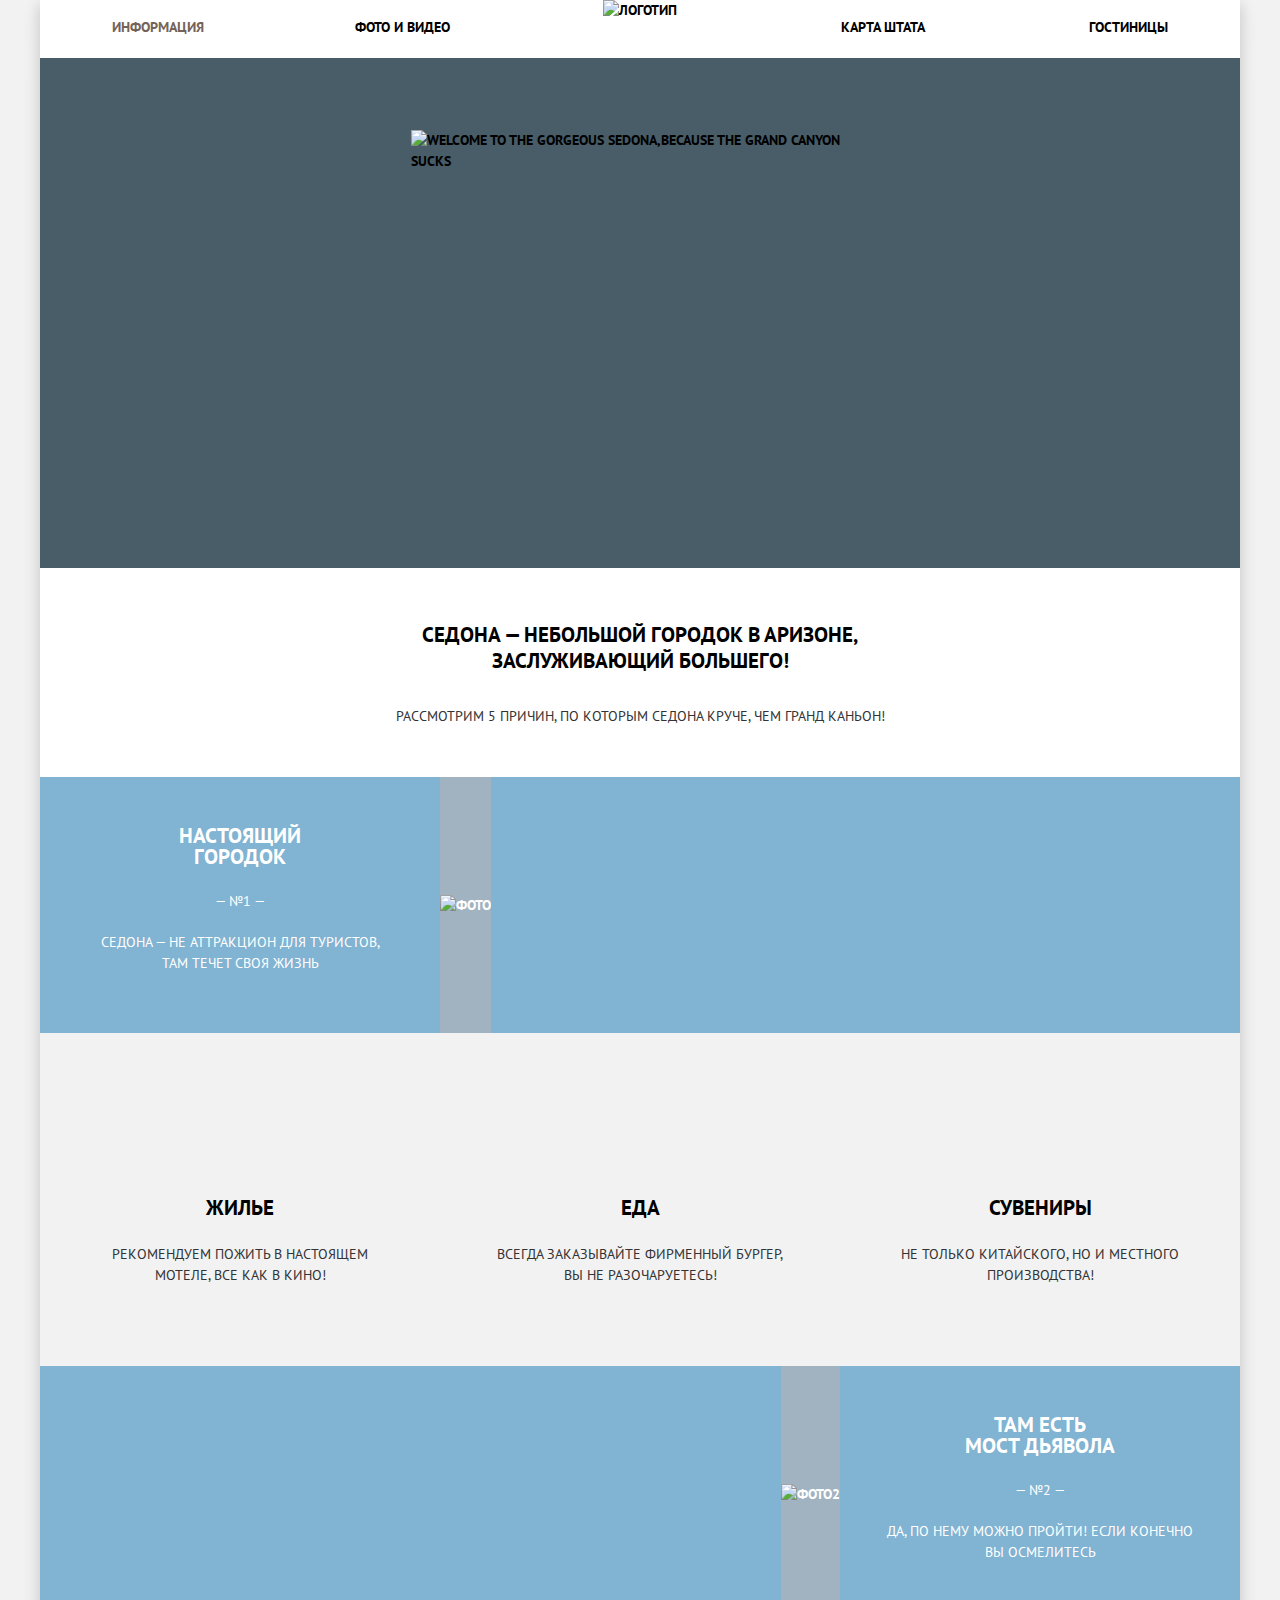
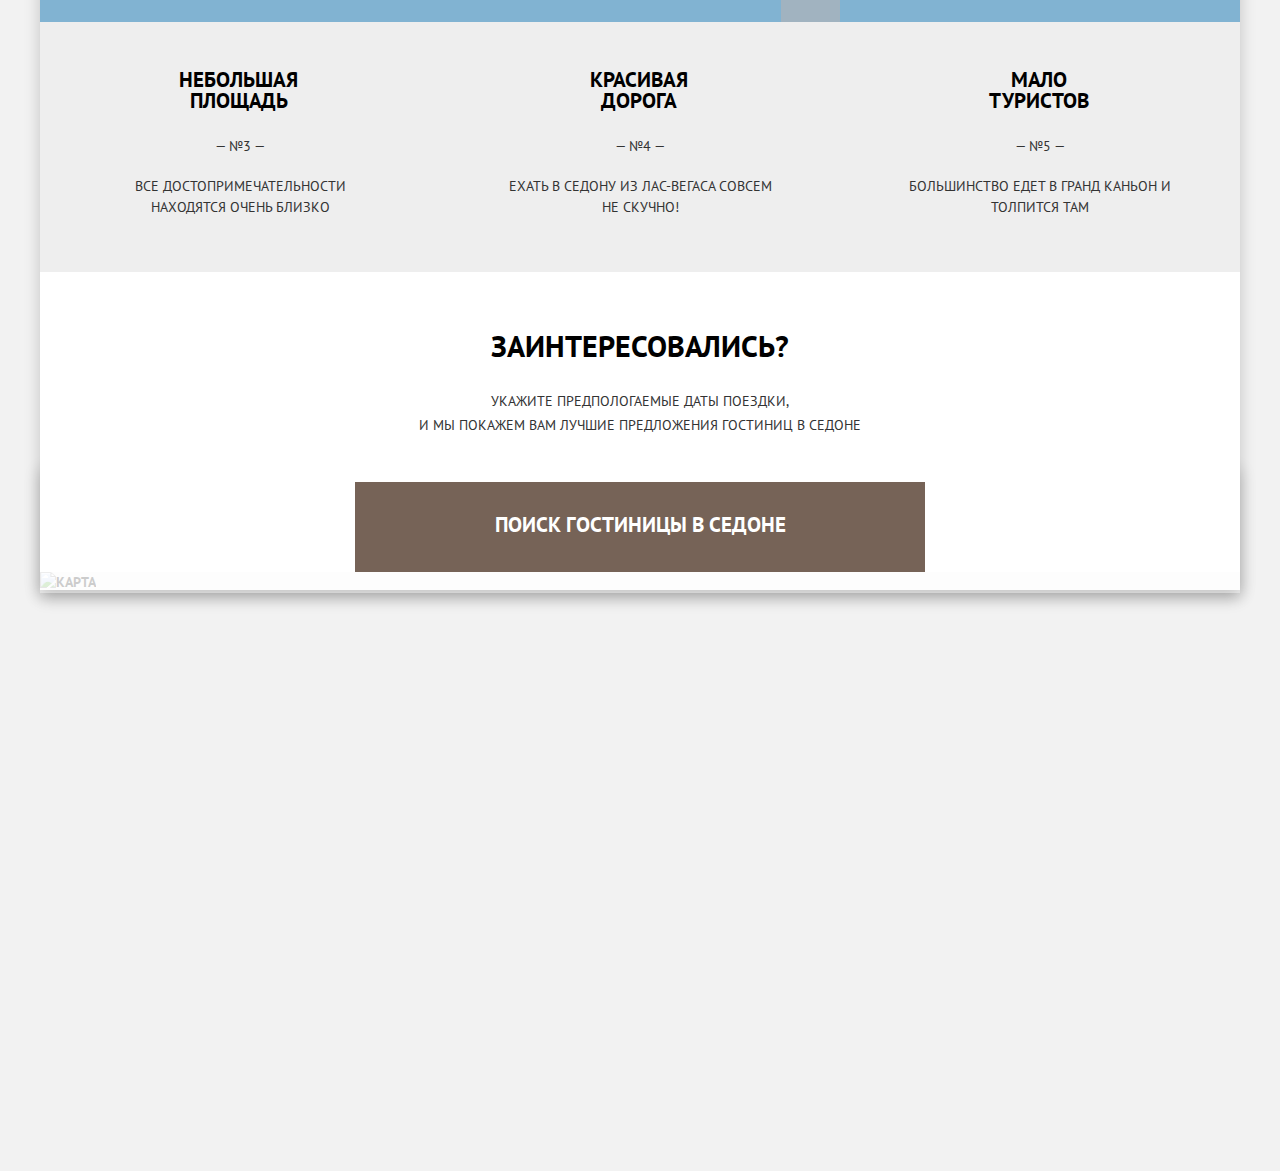
==== commit 6e2101f8: "изменения" ====
--- a/index.html
+++ b/index.html
@@ -1,165 +1,230 @@
 <!DOCTYPE html>
 <html lang="ru">
-  <head>
-    <meta charset="utf-8">
-    <title>HTML Academy: Седона</title>
-	<link href="https://fonts.googleapis.com/css?family=PT+Sans:400,700" rel="stylesheet">
-	<link href="css/normalize.css" rel="stylesheet">  
-    <link href="css/style.css" rel="stylesheet">  
-  </head>
-  <body>
-    <header class="main-header">
-      <div class="main-header-inner container">
-        <a class="main-header-logo">
-  		     <img src="img/logo.png" width="138" height="70" alt="Логотип">
+
+<head>
+  <meta charset="utf-8">
+  <title>HTML Academy: Седона</title>
+  <link href="https://fonts.googleapis.com/css?family=PT+Sans:400,700" rel="stylesheet">
+  <link href="css/normalize.css" rel="stylesheet">
+  <link href="css/style-min.css" rel="stylesheet">
+</head>
+
+<body>
+  <header class="main-header container">
+    <div class="main-header-inner">
+      <a class="main-header-logo">
+  		<img src="img/logo.png" width="138" height="70" alt="Логотип">
+	  </a>
+      <nav class="main-navigation">
+        <ul class="site-navigation">
+          <li><a class="link active" href="#">Информация</a></li>
+          <li><a href="#">Фото и видео</a></li>
+          <li><a href="#">Карта штата</a></li>
+          <li><a href="catalog.html">Гостиницы</a></li>
+        </ul>
+      </nav>
+    </div>
+  </header>
+  <main class="holder container">
+    <section class="picture">
+      <div class="picture-inner">
+        <h1 class="visually-hidden">SEDONA</h1>
+        <img src="img/Welcome.png" width="458" height="352" alt="Welcome to the gorgeous Sedona,because the grand canyon sucks">
+      </div>
+    </section>
+    <section class="slogan">
+      <div class="slogan-inner">
+        <h2 class="slogan-title">Седона &mdash; небольшой городок в Аризоне,<br> заслуживающий большего!</h2>
+        <p>Рассмотрим 5 причин, по которым Седона круче, чем Гранд Каньон!</p>
+      </div>
+    </section>
+    <section class="features">
+      <div class="features-inner">
+        <h1 class="visually-hidden">Преимущества</h1>
+        <ul class="features-list">
+          <li class="feature-item feature-item_blue">
+            <div class="feature-item-block">
+              <h3 class="feature-item_blue-title">Настоящий городок</h3>
+              <p>&mdash; №1 &mdash;</p>
+              <p>Седона &mdash; не аттракцион для туристов, <br> там течет своя жизнь</p>
+            </div>
+            <div class="feature-item-image">
+              <img src="img/img4.jpg" width="800" height="256" alt="Фото">
+            </div>
+          </li>
+          <li class="feature-item feature-item_white">
+            <h3 class="feature-item_white-title">Жилье</h3>
+            <p>Рекомендуем пожить в настоящем мотеле, все как в кино!</p>
+          </li>
+          <li class="feature-item feature-item_white">
+            <h3 class="feature-item_white-title">Еда</h3>
+            <p>Всегда заказывайте фирменный бургер, вы не разочаруетесь!</p>
+          </li>
+          <li class="feature-item feature-item_white">
+            <h3 class="feature-item_white-title">Сувениры</h3>
+            <p>Не только китайского, но и местного производства!</p>
+          </li>
+          <li class="feature-item feature-item_blue">
+            <div class="feature-item-block">
+              <h3 class="feature-item_blue-title">Там есть<br> мост дьявола</h3>
+              <p>&mdash; №2 &mdash;</p>
+              <p>Да, по нему можно пройти! Если конечно вы осмелитесь</p>
+            </div>
+            <div class="feature-item-image">
+              <img src="img/img5.jpg" width="800" height="256" alt="Фото2">
+            </div>
+          </li>
+          <li class="aspect-item aspect-item_gray">
+            <h3 class="aspect-item_gray-title">Небольшая площадь</h3>
+            <p>&mdash; №3 &mdash;</p>
+            <p>Все достопримечательности находятся очень близко</p>
+          </li>
+          <li class="aspect-item aspect-item_gray">
+            <h3 class="aspect-item_gray-title">Красивая дорога</h3>
+            <p>&mdash; №4 &mdash;</p>
+            <p>Ехать в Седону из Лас-Вегаса совсем не скучно!</p>
+          </li>
+          <li class="aspect-item aspect-item_gray">
+            <h3 class="aspect-item_gray-title">Мало туристов</h3>
+            <p>&mdash; №5 &mdash;</p>
+            <p>Большинство едет в Гранд Каньон и толпится там</p>
+          </li>
+        </ul>
+      </div>
+    </section>
+    <section class="interest">
+      <div class="interest-inner">
+        <div class="interest-caption">
+          <h2 class="interest-title">Заинтересовались?</h2>
+          <p class="interest-text">Укажите предпологаемые даты поездки, <br> и мы покажем вам лучшие предложения гостиниц в Седоне</p>
+        </div>
+        <div class="form-container">
+          <a class="link-search modal-show modal-close " href="#">Поиск гостиницы в Седоне</a>
+          <form class="interest-form form-animation" action="https://echo.htmlacademy.ru" method="get">
+            <div class="form-row">
+              <label for="arrival">Дата заезда:</label>
+              <div class="form-input-wrp">
+                <input class="form-input-text" type="text" name="booking-arrival" value="24 апреля 2017" id="arrival">
+                <svg version="1.1" id="Layer_1" xmlns="http://www.w3.org/2000/svg" xmlns:xlink="http://www.w3.org/1999/xlink" x="0px" y="0px" width="21px" height="22px" viewBox="0 0 21 22" enable-background="new 0 0 21 22" xml:space="preserve" class="form-cal">
+                <g id="calendar_1_">
+                <path d="M19.251,2.025h-2.845V0.648c0-0.381-0.294-0.689-0.656-0.689c-0.363,0-0.656,0.308-0.656,0.689v1.377h-3.938V0.648
+              		c0-0.381-0.294-0.689-0.655-0.689c-0.363,0-0.657,0.308-0.657,0.689v1.377H5.906V0.648c0-0.381-0.294-0.689-0.656-0.689
+              		c-0.363,0-0.657,0.308-0.657,0.689v1.377H1.75C0.784,2.025,0,2.847,0,3.862v16.302C0,21.179,0.784,22,1.75,22h17.501
+              		C20.217,22,21,21.179,21,20.164V3.862C21,2.847,20.217,2.025,19.251,2.025z M19.688,20.164c0,0.253-0.195,0.459-0.437,0.459H1.75
+              		c-0.241,0-0.438-0.206-0.438-0.459V3.862c0-0.253,0.196-0.459,0.438-0.459h2.844v1.378c0,0.381,0.294,0.689,0.657,0.689
+              		c0.362,0,0.656-0.308,0.656-0.689V3.403h3.938v1.378c0,0.381,0.294,0.689,0.657,0.689c0.361,0,0.655-0.308,0.655-0.689V3.403h3.938
+              		v1.378c0,0.381,0.293,0.689,0.656,0.689c0.362,0,0.656-0.308,0.656-0.689V3.403h2.845c0.241,0,0.437,0.206,0.437,0.459V20.164z" />
+                <rect x="4.594" y="8.225" width="2.625" height="2.066" />
+                <rect x="4.594" y="11.668" width="2.625" height="2.067" />
+                <rect x="4.594" y="15.112" width="2.625" height="2.066" />
+                <rect x="9.188" y="15.112" width="2.625" height="2.066" />
+                <rect x="9.188" y="11.668" width="2.625" height="2.067" />
+                <rect x="9.188" y="8.225" width="2.625" height="2.066" />
+                <rect x="13.781" y="15.112" width="2.625" height="2.066" />
+                <rect x="13.781" y="11.668" width="2.625" height="2.067" />
+                <rect x="13.781" y="8.225" width="2.625" height="2.066" />
+                </g>
+                </svg>
+              </div>
+            </div>
+            <div class="form-row">
+              <label for="departure">Дата выезда:</label>
+              <div class="form-input-wrp">
+                <input class="form-input-text" type="text" name="booking-departure" value="4 июля 2017" id="departure">
+                <svg version="1.1" id="Layer_2" xmlns="http://www.w3.org/2000/svg" xmlns:xlink="http://www.w3.org/1999/xlink" x="0px" y="0px" width="21px" height="22px" viewBox="0 0 21 22" enable-background="new 0 0 21 22" xml:space="preserve" class="form-cal">
+                <g id="calendar_2_">
+                <path d="M19.251,2.025h-2.845V0.648c0-0.381-0.294-0.689-0.656-0.689c-0.363,0-0.656,0.308-0.656,0.689v1.377h-3.938V0.648
+              		c0-0.381-0.294-0.689-0.655-0.689c-0.363,0-0.657,0.308-0.657,0.689v1.377H5.906V0.648c0-0.381-0.294-0.689-0.656-0.689
+              		c-0.363,0-0.657,0.308-0.657,0.689v1.377H1.75C0.784,2.025,0,2.847,0,3.862v16.302C0,21.179,0.784,22,1.75,22h17.501
+              		C20.217,22,21,21.179,21,20.164V3.862C21,2.847,20.217,2.025,19.251,2.025z M19.688,20.164c0,0.253-0.195,0.459-0.437,0.459H1.75
+              		c-0.241,0-0.438-0.206-0.438-0.459V3.862c0-0.253,0.196-0.459,0.438-0.459h2.844v1.378c0,0.381,0.294,0.689,0.657,0.689
+              		c0.362,0,0.656-0.308,0.656-0.689V3.403h3.938v1.378c0,0.381,0.294,0.689,0.657,0.689c0.361,0,0.655-0.308,0.655-0.689V3.403h3.938
+              		v1.378c0,0.381,0.293,0.689,0.656,0.689c0.362,0,0.656-0.308,0.656-0.689V3.403h2.845c0.241,0,0.437,0.206,0.437,0.459V20.164z" />
+                <rect x="4.594" y="8.225" width="2.625" height="2.066" />
+                <rect x="4.594" y="11.668" width="2.625" height="2.067" />
+                <rect x="4.594" y="15.112" width="2.625" height="2.066" />
+                <rect x="9.188" y="15.112" width="2.625" height="2.066" />
+                <rect x="9.188" y="11.668" width="2.625" height="2.067" />
+                <rect x="9.188" y="8.225" width="2.625" height="2.066" />
+                <rect x="13.781" y="15.112" width="2.625" height="2.066" />
+                <rect x="13.781" y="11.668" width="2.625" height="2.067" />
+                <rect x="13.781" y="8.225" width="2.625" height="2.066" />
+                </g>
+                </svg>
+              </div>
+            </div>
+            <div class="form-row">
+              <div class="form-half-row">
+                <label for="adults">Взрослые:</label>
+                <div class="number-btn">
+                  <button type="button" class="button-down button-form-number"></button>
+                  <input class="form-input-number" type="text" name="booking-adults" value="2" id="adults">
+                  <button type="button" class="button-up button-form-number"></button>
+                </div>
+              </div>
+              <div class="form-half-row">
+                <label for="kids">Дети:</label>
+                <div class="number-btn">
+                  <button type="button" class="button-down button-form-number"></button>
+                  <input class="form-input-number" type="text" name="booking-kids" value="0" id="kids">
+                  <button type="button" class="button-up button-form-number"></button>
+                </div>
+              </div>
+            </div>
+            <button class="button button-primary button-big" type="submit">Найти</button>
+          </form>
+        </div>
+      </div>
+    </section>
+    <section class="map">
+      <h2 class="visually-hidden">Как до нас добраться</h2>
+      <div class="map-inner">
+        <img src="img/map.jpg" width="1200" height="593" alt="Карта">
+        <div class="map-search">
+          <iframe src="https://www.google.com/maps/embed?pb=!1m16!1m12!1m3!1d104774.84566776238!2d-111.91667517743937!3d34.85085164157259!2m3!1f0!2f0!3f0!3m2!1i1024!2i768!4f13.1!2m1!1sSedona%2C+Arizona%2C+USA+34.8697395+-111.7609896!5e0!3m2!1sru!2sru!4v1522336493579" width="1200" height="593" style="border:0" allowfullscreen></iframe>
+        </div>
+      </div>
+    </section>
+  </main>
+  <footer class="main-footer container footer-relative">
+    <div class="main-footer-inner">
+      <div class="link-inner main-footer-column">
+        <p class="hashtag">#VISITSEDONA</p>
+      </div>
+      <ul class="footer-social  main-footer-column">
+        <li>
+          <a class="social-button" href="#" aria-label="Twitter">
+            <svg xmlns="http://www.w3.org/2000/svg" xmlns:xlink="http://www.w3.org/1999/xlink" width="17" height="15" viewBox="0 0 17 15"><path fill="#FFF" d="M10.95.144c1.685-.496 2.984.27 3.577 1.179.673-.231 1.331-.481 2.011-.708a2.345 2.345 0 0 1-.857 1.768c.685.17 1.304-.491 1.304-.491-.169 1-1.006 1.788-1.563 2.024-.231 6.75-3.175 11.217-10.077 11.082h-.446c-.41 0-4.164-.46-4.898-1.887 2.271.196 3.893-.422 4.693-1.177-.96-.3-2.679-.477-2.979-2.95.349.106.564.228 1.19.119C1.705 8.247.374 7.53.448 5.33c.285.328 1.067.536 1.34.472C1.085 5.561-.182 2.442.894.85c1.818 1.854 3.735 3.606 7.152 3.773C8.254 2.33 9.183.793 10.95.144z">
+            </path>
+            </svg>
+          </a>
+        </li>
+        <li>
+          <a class="social-button" href="#" aria-label="Facebook">
+            <svg version="1.1" id="Layer_3" xmlns="http://www.w3.org/2000/svg" xmlns:xlink="http://www.w3.org/1999/xlink" x="0px" y="0px" width="12px" height="22px" viewBox="0 0 12 22" enable-background="new 0 0 12 22" xml:space="preserve">
+			<path fill="#FFFFFF" d="M12,4V0H8C5.791,0,4,1.791,4,4v4H0v4h4v10h4V12h4V8H8V4H12z">
+			</path>
+			</svg>
+          </a>
+        </li>
+        <li>
+          <a class="social-button" href="#" aria-label="Youtube">
+           	<svg xmlns="http://www.w3.org/2000/svg" xmlns:xlink="http://www.w3.org/1999/xlink" width="20" height="16" viewBox="0 0 20 16">
+           	<path fill="#FFF" d="M17 0H3C1.35 0 0 1.35 0 3v10c0 1.65 1.35 3 3 3h14c1.65 0 3-1.35 3-3V3c0-1.65-1.35-3-3-3zM6.027 11.998V4.002L15.014 8l-8.987 3.998z">
+           	</path>
+           	</svg>
+          </a>
+        </li>
+      </ul>
+      <p class="footer-copyright  main-footer-column">
+        WEBSITE BY
+        <a class="logo" href="https://htmlacademy.ru/intensive/htmlcss">
+  		  <svg id="Layer_4" data-name="Layer 1" xmlns="http://www.w3.org/2000/svg" width="113" height="39" viewBox="0 0 108.08 36.85"><title>logo-htmlacademy-small1</title><path d="M44.61,26.88a2,2,0,0,0,.55-0.1v1.33a3.25,3.25,0,0,1-1.18.21,1.67,1.67,0,0,1-1.67-1,4.84,4.84,0,0,1-3.14,1.08c-1.51,0-2.91-.83-2.91-2.55,0-2.13,2-2.79,3.71-2.79a11.08,11.08,0,0,1,2.17.25v-0.3c0-1-.76-1.77-2.19-1.77a7.42,7.42,0,0,0-3,.64v-1.7a10.21,10.21,0,0,1,3.19-.55c2.36,0,3.81,1.12,3.81,3.65v3a0.54,0.54,0,0,0,.49.59h0.17Zm-6.44-1.13A1.35,1.35,0,0,0,39.63,27h0.11a3.39,3.39,0,0,0,2.41-1V24.58a9.72,9.72,0,0,0-1.81-.21c-1,0-2.16.33-2.16,1.38h0Zm12.36-6.11a5,5,0,0,1,2.57.64V22a4.08,4.08,0,0,0-2.3-.7,2.75,2.75,0,1,0,0,5.49,5,5,0,0,0,2.43-.64v1.71a6.27,6.27,0,0,1-2.76.57A4.21,4.21,0,0,1,46,24.51q0-.21,0-0.41a4.32,4.32,0,0,1,4.18-4.46h0.38Zm12.17,7.24a2,2,0,0,0,.55-0.1v1.33a3.25,3.25,0,0,1-1.18.21,1.67,1.67,0,0,1-1.67-1,4.84,4.84,0,0,1-3.14,1.08c-1.51,0-2.91-.83-2.91-2.55,0-2.13,2-2.79,3.71-2.79a11.08,11.08,0,0,1,2.17.25v-0.3c0-1-.76-1.77-2.19-1.77a7.42,7.42,0,0,0-3,.64v-1.7a10.21,10.21,0,0,1,3.19-.55c2.36,0,3.81,1.12,3.81,3.65v3a0.54,0.54,0,0,0,.49.59h0.17Zm-6.44-1.13A1.35,1.35,0,0,0,57.73,27h0.11a3.39,3.39,0,0,0,2.41-1V24.58a9.72,9.72,0,0,0-1.81-.21c-1.06,0-2.16.33-2.16,1.38h0ZM73,16V28.2H71.35V26.88a3.88,3.88,0,0,1-3.19,1.54,4.4,4.4,0,0,1,0-8.78,3.81,3.81,0,0,1,3,1.3V16H73Zm-4.53,5.22a2.76,2.76,0,1,0,0,5.52A2.86,2.86,0,0,0,71.15,25V23A2.91,2.91,0,0,0,68.49,21.27ZM79,19.64c3.31,0,4.46,2.68,3.92,5.09H76.7c0.21,1.5,1.67,2.11,3.19,2.11a6.11,6.11,0,0,0,2.64-.59v1.6a7.14,7.14,0,0,1-3,.57C77,28.42,74.78,27,74.78,24a4.18,4.18,0,0,1,4-4.39H79Zm0.09,1.54a2.28,2.28,0,0,0-2.44,2.1v0.06H81.3A2,2,0,0,0,79.13,21.18Zm5.73,7V19.87h1.65v1a3.81,3.81,0,0,1,2.78-1.27A2.86,2.86,0,0,1,91.89,21a4.12,4.12,0,0,1,2.91-1.33A3.06,3.06,0,0,1,98,23V28.2h-1.9V23.05a1.59,1.59,0,0,0-1.42-1.75H94.42a2.8,2.8,0,0,0-2.07,1.12V28.2h-1.9V23.05A1.59,1.59,0,0,0,89,21.31H88.8a3,3,0,0,0-2.21,1.29v5.63H84.86Zm21.31-8.33h1.9l-3.91,9.46c-0.9,2.17-2.09,2.86-3.35,2.86a4.76,4.76,0,0,1-1.1-.14V30.46a2.86,2.86,0,0,0,.85.12c0.9,0,1.58-.64,2.07-1.9l0.17-.42-4-8.4h2l2.86,6.29ZM38.73,1.46V6.22a3.81,3.81,0,0,1,2.7-1.14,3.25,3.25,0,0,1,3.44,3.4v5.15H43V8.72a1.81,1.81,0,0,0-1.61-2h-0.3a2.93,2.93,0,0,0-2.32,1.39v5.52h-1.9V1.46h1.9ZM49.94,2.31v3h3V6.91h-3v3.81c0,1.1.5,1.46,1.58,1.46a4.49,4.49,0,0,0,1.69-.33v1.6A6.8,6.8,0,0,1,51,13.8a2.55,2.55,0,0,1-2.86-2.74V6.89H46.58V5.26h1.5V2.74Zm5.4,11.31V5.28H57v1A3.81,3.81,0,0,1,59.77,5a2.86,2.86,0,0,1,2.6,1.33A4.12,4.12,0,0,1,65.28,5,3.06,3.06,0,0,1,68.44,8.4v5.21h-1.9V8.46a1.59,1.59,0,0,0-1.42-1.75H64.89a2.8,2.8,0,0,0-2.07,1.12v5.78h-1.9V8.46A1.59,1.59,0,0,0,59.5,6.71H59.27A3,3,0,0,0,57.06,8v5.63H55.34ZM71.17,1.45H73V13.6H71.17V1.45ZM14.71,0H14.55L0,1.54V28.21l14.55,8.66,14.55-8.66V1.54Zm12.5,27.1L14.55,34.64,1.9,27.12V16.18l12.59,7.5V25L5.86,19.9v1.31l8.68,5.21v1.39L5.87,22.65V24l8.68,5.21,8.75-5.24V18.31L27.2,16V27.12Zm0-12.53-3.48,2-1.6,1L14.51,13v1.31L21,18.23H21l-0.14.09-1,.54-5.37-3.2V17l4.24,2.52-1,.67-3.2-1.9v1.31l2.1,1.24L14.5,22.1,2,14.65,14.51,7.11Zm0-1.32L14.49,5.76,1.91,13.25v-10L14.56,1.92,27.21,3.25v10h0Z" transform="translate(0 -0.02)" fill="#231f20"></path></svg>
 		</a>
-        <nav class="main-navigation">
-          <ul class="site-navigation">
-            <li><a href="#">Информация</a></li>
-            <li><a href="#">Фото и видео</a></li>
-            <li><a href="#">Карта штата</a></li>
-            <li><a href="catalog.html">Гостиницы</a></li>	
-    	  </ul>
-        </nav>
-      </div>    		
-	</header>
-    <main class="holder">
-      <div class="column-inner">
-        <section class="picture">
-          <div class="picture-inner container"> 
-            <h1 class="visually-hidden">SEDONA</h1>
-            <img src="img/Welcome.png" width="458" height="352" alt="welcome">
-          </div>  	
-        </section>
-        <section class="slogan">  
-          <div class="slogan-inner container"> 
-            <h2 class="slogan-title">Седона &mdash; небольшой городок в Аризоне, заслуживающий большего!</h2>
-            <p>Рассмотрим 5 причин, по которым Седона круче, чем Гранд Каньон!</p>
-          </div>
-        </section> 
-      </div>   
-      <section class="features">
-        <div class="features-inner container">
-          <h1 class="visually-hidden">Преимущества</h1> 
-          <ul class="features-list">
-            <li class="feature-item feature-item_blue">
-              <div class="feature-item-block">
-                <h3 class="feature-item_blue-title">Настоящий городок</h3> 
-                <p>&mdash; №1 &mdash;</p>
-		        <p>Седона &mdash; не аттракцион для туристов, там течет своя жизнь</p>
-              </div>
-              <div class="feature-item-image">      
-                <img src="img/img4.jpg" width="800" height="256" alt="Фото">
-              </div>
-            </li>
-            <li class="feature-item feature-item_white">
-              <h3 class="feature-item_white-title">Жилье</h3> 
-              <p>Рекомендуем пожить в настоящем мотеле, все как в кино!</p> 
-            </li>  
-            <li class="feature-item feature-item_white">
-              <h3 class="feature-item_white-title">Еда</h3> 
-              <p>Всегда заказывайте фирменный бургер, вы не разочаруетесь!</p>
-            </li>  
-            <li class="feature-item feature-item_white">
-              <h3 class="feature-item_white-title">Сувениры</h3> 
-              <p>Не только китайского, но и местного производства!</p>
-            </li>
-            <li class="feature-item feature-item_blue">
-              <div class="feature-item-block">
-                <h3  class="feature-item_blue-title">Там есть<br> мост дьявола</h3> 
-                <p>&mdash; №2 &mdash;</p>
-			    <p>Да, по нему можно пройти! Если конечно вы осмелитесь</p> 
-              </div> 
-              <div class="feature-item-image">        
-                <img src="img/img5.jpg" width="800" height="256" alt="Фото2">
-              </div>  
-            </li>  
-            <li class="aspect-item aspect-item_gray">
-              <h3 class="aspect-item_gray-title">Небольшая площадь</h3> 
-              <p>&mdash; №3 &mdash;</p>
-              <p>Все достопримечательности находятся очень близко</p>
-            </li>  
-            <li class="aspect-item aspect-item_gray">
-              <h3 class="aspect-item_gray-title">Красивая дорога</h3>
-              <p>&mdash; №4 &mdash;</p> 
-              <p>Ехать в Седону из Лас-Вегаса совсем не скучно!</p>
-            </li>  
-            <li class="aspect-item aspect-item_gray">
-              <h3 class="aspect-item_gray-title">Мало туристов</h3>
-              <p>&mdash; №5 &mdash;</p> 
-              <p>Большинство едет в Гранд Каньон и толпится там</p>
-            </li> 
-          </ul> 
-        </div>
-      </section>
-      <section class="interest">
-        <div class="interest-inner container">
-          <h2>Заинтересовались?</h2>
-          <p>Укажите предпологаемые даты поездки, <br> и мы покажем вам лучшие предложения гостиниц в Седоне</p>
-          <a href="#" >Поиск гостиницы в Седоне</a>
-          <form class="interest-form" action="https://echo.htmlacademy.ru" method="get">
-  		    <p><label>
-  		    Дата заезда:
-  		    <input type="text" name="booking-arrival" value="24 апреля 2017" placeholder="24 апреля 2017">
-  		    </label></p>
-  		    <p><label>
-  		    Дата выезда:
-  		    <input type="text" name="booking-departure" value="4 июля 2017" placeholder="4 июля 2017">
-  		    </label></p>
-  		    <p><label>
-  		    Взрослые:
-  		    <input type="number" name="booking-adults" value="2" placeholder="2">
-  		    </label></p>
-  		    <p><label>
-  		    Дети:
-  		    <input type="number" name="booking-kids" value="0" placeholder="0">
-			</label></p>
-  		    <button type="submit">Найти</button>
-		  </form>
-     	</div>
-      </section>
-      <section class="map">
-        <h2 class="visually-hidden">Как до нас добраться</h2>
-        <div class="map-inner container">
-          <img src="img/map.jpg" width="1200" height="593" alt="Карта">
-        </div>  
-      </section>       
-    </main>
-    <footer class="main-footer">
-      <div class="main-footer-inner container">
-        <div class="link-inner"> 
-          <p>#VISITSEDONA</p>
-        </div>
-        <div class="footer-social">
-          <ul>
-            <li><a class="social-button" href="#" aria-label="Twitter">
-              <svg xmlns="http://www.w3.org/2000/svg" xmlns:xlink="http://www.w3.org/1999/xlink" width="17" height="15" viewBox="0 0 17 15"><path fill="#FFF" d="M10.95.144c1.685-.496 2.984.27 3.577 1.179.673-.231 1.331-.481 2.011-.708a2.345 2.345 0 0 1-.857 1.768c.685.17 1.304-.491 1.304-.491-.169 1-1.006 1.788-1.563 2.024-.231 6.75-3.175 11.217-10.077 11.082h-.446c-.41 0-4.164-.46-4.898-1.887 2.271.196 3.893-.422 4.693-1.177-.96-.3-2.679-.477-2.979-2.95.349.106.564.228 1.19.119C1.705 8.247.374 7.53.448 5.33c.285.328 1.067.536 1.34.472C1.085 5.561-.182 2.442.894.85c1.818 1.854 3.735 3.606 7.152 3.773C8.254 2.33 9.183.793 10.95.144z">
-              </path>
-              </svg>	
-            </a></li>	
-            <li><a class="social-button" href="#" aria-label="Facebook">
-            	<svg version="1.1" id="Layer_2" xmlns="http://www.w3.org/2000/svg" xmlns:xlink="http://www.w3.org/1999/xlink" x="0px" y="0px"
-	 			width="12px" height="22px" viewBox="0 0 12 22" enable-background="new 0 0 12 22" xml:space="preserve">
-				<path fill="#FFFFFF" d="M12,4V0H8C5.791,0,4,1.791,4,4v4H0v4h4v10h4V12h4V8H8V4H12z">
-				</path>
-				</svg>
-            </a></li>
-            <li><a class="social-button" href="#" aria-label="Youtube">
-            	<svg xmlns="http://www.w3.org/2000/svg" xmlns:xlink="http://www.w3.org/1999/xlink" width="20" height="16" viewBox="0 0 20 16">
-            	<path fill="#FFF" d="M17 0H3C1.35 0 0 1.35 0 3v10c0 1.65 1.35 3 3 3h14c1.65 0 3-1.35 3-3V3c0-1.65-1.35-3-3-3zM6.027 11.998V4.002L15.014 8l-8.987 3.998z">
-            	</path>
-            	</svg>
-            </a></li>
-          </ul>
-        </div>   
-        <p class="footer-copyright">
-          WEBSITE BY
-          <a class="logo" href="https://htmlacademy.ru/intensive/htmlcss">
-  		     <svg id="Layer_1" data-name="Layer 1" xmlns="http://www.w3.org/2000/svg"
-  		      width="113" height="39" viewBox="0 0 108.08 36.85"><title>logo-htmlacademy-small1</title><path d="M44.61,26.88a2,2,0,0,0,.55-0.1v1.33a3.25,3.25,0,0,1-1.18.21,1.67,1.67,0,0,1-1.67-1,4.84,4.84,0,0,1-3.14,1.08c-1.51,0-2.91-.83-2.91-2.55,0-2.13,2-2.79,3.71-2.79a11.08,11.08,0,0,1,2.17.25v-0.3c0-1-.76-1.77-2.19-1.77a7.42,7.42,0,0,0-3,.64v-1.7a10.21,10.21,0,0,1,3.19-.55c2.36,0,3.81,1.12,3.81,3.65v3a0.54,0.54,0,0,0,.49.59h0.17Zm-6.44-1.13A1.35,1.35,0,0,0,39.63,27h0.11a3.39,3.39,0,0,0,2.41-1V24.58a9.72,9.72,0,0,0-1.81-.21c-1,0-2.16.33-2.16,1.38h0Zm12.36-6.11a5,5,0,0,1,2.57.64V22a4.08,4.08,0,0,0-2.3-.7,2.75,2.75,0,1,0,0,5.49,5,5,0,0,0,2.43-.64v1.71a6.27,6.27,0,0,1-2.76.57A4.21,4.21,0,0,1,46,24.51q0-.21,0-0.41a4.32,4.32,0,0,1,4.18-4.46h0.38Zm12.17,7.24a2,2,0,0,0,.55-0.1v1.33a3.25,3.25,0,0,1-1.18.21,1.67,1.67,0,0,1-1.67-1,4.84,4.84,0,0,1-3.14,1.08c-1.51,0-2.91-.83-2.91-2.55,0-2.13,2-2.79,3.71-2.79a11.08,11.08,0,0,1,2.17.25v-0.3c0-1-.76-1.77-2.19-1.77a7.42,7.42,0,0,0-3,.64v-1.7a10.21,10.21,0,0,1,3.19-.55c2.36,0,3.81,1.12,3.81,3.65v3a0.54,0.54,0,0,0,.49.59h0.17Zm-6.44-1.13A1.35,1.35,0,0,0,57.73,27h0.11a3.39,3.39,0,0,0,2.41-1V24.58a9.72,9.72,0,0,0-1.81-.21c-1.06,0-2.16.33-2.16,1.38h0ZM73,16V28.2H71.35V26.88a3.88,3.88,0,0,1-3.19,1.54,4.4,4.4,0,0,1,0-8.78,3.81,3.81,0,0,1,3,1.3V16H73Zm-4.53,5.22a2.76,2.76,0,1,0,0,5.52A2.86,2.86,0,0,0,71.15,25V23A2.91,2.91,0,0,0,68.49,21.27ZM79,19.64c3.31,0,4.46,2.68,3.92,5.09H76.7c0.21,1.5,1.67,2.11,3.19,2.11a6.11,6.11,0,0,0,2.64-.59v1.6a7.14,7.14,0,0,1-3,.57C77,28.42,74.78,27,74.78,24a4.18,4.18,0,0,1,4-4.39H79Zm0.09,1.54a2.28,2.28,0,0,0-2.44,2.1v0.06H81.3A2,2,0,0,0,79.13,21.18Zm5.73,7V19.87h1.65v1a3.81,3.81,0,0,1,2.78-1.27A2.86,2.86,0,0,1,91.89,21a4.12,4.12,0,0,1,2.91-1.33A3.06,3.06,0,0,1,98,23V28.2h-1.9V23.05a1.59,1.59,0,0,0-1.42-1.75H94.42a2.8,2.8,0,0,0-2.07,1.12V28.2h-1.9V23.05A1.59,1.59,0,0,0,89,21.31H88.8a3,3,0,0,0-2.21,1.29v5.63H84.86Zm21.31-8.33h1.9l-3.91,9.46c-0.9,2.17-2.09,2.86-3.35,2.86a4.76,4.76,0,0,1-1.1-.14V30.46a2.86,2.86,0,0,0,.85.12c0.9,0,1.58-.64,2.07-1.9l0.17-.42-4-8.4h2l2.86,6.29ZM38.73,1.46V6.22a3.81,3.81,0,0,1,2.7-1.14,3.25,3.25,0,0,1,3.44,3.4v5.15H43V8.72a1.81,1.81,0,0,0-1.61-2h-0.3a2.93,2.93,0,0,0-2.32,1.39v5.52h-1.9V1.46h1.9ZM49.94,2.31v3h3V6.91h-3v3.81c0,1.1.5,1.46,1.58,1.46a4.49,4.49,0,0,0,1.69-.33v1.6A6.8,6.8,0,0,1,51,13.8a2.55,2.55,0,0,1-2.86-2.74V6.89H46.58V5.26h1.5V2.74Zm5.4,11.31V5.28H57v1A3.81,3.81,0,0,1,59.77,5a2.86,2.86,0,0,1,2.6,1.33A4.12,4.12,0,0,1,65.28,5,3.06,3.06,0,0,1,68.44,8.4v5.21h-1.9V8.46a1.59,1.59,0,0,0-1.42-1.75H64.89a2.8,2.8,0,0,0-2.07,1.12v5.78h-1.9V8.46A1.59,1.59,0,0,0,59.5,6.71H59.27A3,3,0,0,0,57.06,8v5.63H55.34ZM71.17,1.45H73V13.6H71.17V1.45ZM14.71,0H14.55L0,1.54V28.21l14.55,8.66,14.55-8.66V1.54Zm12.5,27.1L14.55,34.64,1.9,27.12V16.18l12.59,7.5V25L5.86,19.9v1.31l8.68,5.21v1.39L5.87,22.65V24l8.68,5.21,8.75-5.24V18.31L27.2,16V27.12Zm0-12.53-3.48,2-1.6,1L14.51,13v1.31L21,18.23H21l-0.14.09-1,.54-5.37-3.2V17l4.24,2.52-1,.67-3.2-1.9v1.31l2.1,1.24L14.5,22.1,2,14.65,14.51,7.11Zm0-1.32L14.49,5.76,1.91,13.25v-10L14.56,1.92,27.21,3.25v10h0Z" transform="translate(0 -0.02)" fill="#231f20"></path></svg>
-		  </a>
-		</p>
-      </div>
-    </footer>       	
-  </body>
-</html>
+      </p>
+    </div>
+  </footer>
+  <script src="js/scripts-min.js"></script>
+</body>
+
+</html>--- a/css/style-min.css
+++ b/css/style-min.css
@@ -0,0 +1 @@
+@-webkit-keyframes opacity{0%{-webkit-transform:translateY(0);transform:translateY(0)}to{-webkit-transform:translateY(50px);transform:translateY(50px);background-color:rgba(255,255,255,.9)}}@keyframes opacity{0%{-webkit-transform:translateY(0);transform:translateY(0)}to{-webkit-transform:translateY(50px);transform:translateY(50px);background-color:rgba(255,255,255,.9)}}body{min-width:1200px;margin:0;padding:0;font-family:"PT Sans",Arial,sans-serif;font-size:14px;line-height:21px;font-weight:700;color:#000;text-transform:uppercase;background-color:#f2f2f2}a{text-decoration:none}img{max-width:100%;height:auto}button{cursor:pointer}.visually-hidden:not(:focus):not(:active),input[type=checkbox].visually-hidden,input[type=radio].visually-hidden{position:absolute;width:1px;height:1px;margin:-1px;border:0;padding:0;white-space:nowrap;-webkit-clip-path:inset(100%);clip-path:inset(100%);clip:rect(0 0 0 0);overflow:hidden}.container{width:1200px;margin:0 auto;padding:0;-webkit-box-shadow:0 5px 15px rgba(0,1,1,.2);box-shadow:0 5px 15px rgba(0,1,1,.2)}main{display:block}.main-header-inner{width:100%;position:relative;margin:0;padding:0;background-color:#fff}.main-header-logo{position:absolute;left:50%;-webkit-transform:translateX(-50%);-ms-transform:translateX(-50%);transform:translateX(-50%)}.main-navigation ul{display:-webkit-box;display:-ms-flexbox;display:flex;-ms-flex-wrap:wrap;flex-wrap:wrap;-webkit-box-pack:justify;-ms-flex-pack:justify;justify-content:space-between;min-height:24px;padding:17px 0;margin:0 72px;list-style:none}.site-navigation li{-ms-flex-preferred-size:20%;flex-basis:20%;text-align:left}.site-navigation li:nth-child(3),.site-navigation li:nth-child(4){text-align:right}.site-navigation li:nth-child(2){margin-right:11%}.site-navigation a{color:#000}.link.active{color:#766357}.site-navigation a:focus,.site-navigation a:hover{color:#81b3d2}.site-navigation a:active{color:rgba(40,40,40,.3)}.picture,.picture-inner{background-size:100%;background-repeat:no-repeat}.picture{background-color:#485d68;background-image:url(../img/main-bg.jpg);background-position:30% 23%}.picture-inner{min-height:510px;display:-webkit-box;display:-ms-flexbox;display:flex;-webkit-box-align:start;-ms-flex-align:start;align-items:flex-start;-webkit-box-pack:center;-ms-flex-pack:center;justify-content:center;background-image:url(../img/index-white-broken-line.png);background-position:0 100%}.picture-inner img{padding-top:72px}.slogan-inner{width:100%;min-height:150px;text-align:center;padding-top:37px;padding-bottom:22px;background-color:#fff}.slogan-title{font-size:21px;line-height:26px;padding-bottom:11px}.slogan p{line-height:26px;font-weight:400;color:#333}.feature-item_blue,.features-list{display:-webkit-box;display:-ms-flexbox;display:flex}.features-list{-ms-flex-wrap:wrap;flex-wrap:wrap;margin:0;padding:0;list-style:none;text-align:center}.feature-item_blue{width:100%;min-height:256px;color:#fff;background-color:#81b3d2}.feature-item:nth-child(5){-webkit-box-orient:horizontal;-webkit-box-direction:reverse;-ms-flex-direction:row-reverse;flex-direction:row-reverse}.feature-item-block{width:310px;margin:0;padding-top:27px;padding-left:45px;padding-right:45px}.feature-item-block p:nth-child(2){padding-bottom:6px}.feature-item-image{background-color:#a1b3c0;overflow:hidden;display:-webkit-box;display:-ms-flexbox;display:flex}.feature-item-image img{max-height:100%;width:auto;margin:auto 0}.feature-item_blue-title{font-size:21px;padding-left:70px;padding-right:70px;padding-bottom:3px}.feature-item_blue p{font-weight:400}.feature-item_white{width:290px;min-height:190px;padding-top:143px;padding-left:55px;padding-right:55px}.feature-item_white-title{font-size:21px;padding-bottom:5px}.aspect-item_gray p,.feature-item_white p{font-weight:400;color:#333}.feature-item:nth-child(2){background-image:url(../img/icon-1.svg);background-position:162px 62px;background-repeat:no-repeat}.feature-item:nth-child(3),.feature-item:nth-child(4){background-image:url(../img/icon-2.svg);background-position:160px 63px;background-repeat:no-repeat}.feature-item:nth-child(4){background-image:url(../img/icon-3.svg);background-position:170px 59px}.aspect-item{width:400px;min-height:250px;background-color:#eee}.aspect-item_gray-title{font-size:21px;padding:26px 140px 4px 137px}.aspect-item_gray p:last-child{padding-top:5px;padding-left:60px;padding-right:60px}.interest-caption{width:450px;margin-bottom:33px}.interest-title{font-size:30px;line-height:36px}.interest-text{min-height:35px;line-height:24px;font-weight:400;color:#333}.interest-inner{position:relative;z-index:2;width:100%;min-height:269px;display:-webkit-box;display:-ms-flexbox;display:flex;-webkit-box-orient:vertical;-webkit-box-direction:normal;-ms-flex-direction:column;flex-direction:column;-webkit-box-pack:justify;-ms-flex-pack:justify;justify-content:space-between;-webkit-box-align:center;-ms-flex-align:center;align-items:center;text-align:center;background-color:#fff;padding-top:31px}.interest a{display:inline-block;vertical-align:baseline;position:relative;z-index:3;width:570px;min-height:60px;padding-top:30px;font-size:21px;line-height:26px;color:#fff;background-color:#766357}.form-container,.interest-form{position:absolute;background-color:#fff}.interest-form{top:auto;display:none;-ms-flex-wrap:wrap;flex-wrap:wrap;-webkit-box-pack:justify;-ms-flex-pack:justify;justify-content:space-between;padding:54px 57px 50px;-webkit-box-sizing:border-box;box-sizing:border-box;left:0;width:100%}.form-container{width:570px;bottom:0;left:50%;z-index:1;margin-left:-285px}.modal-show{display:-webkit-box;display:-ms-flexbox;display:flex}.form-animation{-webkit-animation:opacity .3s;animation:opacity .3s}.form-row{width:100%;display:-webkit-box;display:-ms-flexbox;display:flex;-webkit-box-pack:justify;-ms-flex-pack:justify;justify-content:space-between;-webkit-box-align:center;-ms-flex-align:center;align-items:center;margin-bottom:7px;padding-bottom:20px}.form-row:nth-child(2){padding-bottom:22px}.form-half-row{display:-webkit-box;display:-ms-flexbox;display:flex;-webkit-box-pack:justify;-ms-flex-pack:justify;justify-content:space-between;-webkit-box-align:center;-ms-flex-align:center;align-items:center;margin-bottom:25px}.form-half-row+.form-half-row label{min-width:60px;margin-left:52px}.interest-form input[type=text]{position:relative;-webkit-box-sizing:border-box;box-sizing:border-box;padding-left:15px;font:inherit;color:inherit;border:0;width:100%;height:40px}.form-input-number{text-align:center;padding:0 14px}.interest a:focus,.interest a:hover{color:#fff;background-color:#604e43}.interest a:active{color:rgba(255,255,255,.3);background-color:#503e33}.interest label{font-size:14px;line-height:26px;font-weight:700;color:#000;min-width:100px;text-align:left;margin-right:10px}.form-input-wrp{position:relative;width:100%}.form-cal{position:absolute;top:10px;right:10px;fill:#a9a9a9}.form-cal:hover{fill:#000}.form-cal:active{fill:#81b3d2}.number-btn{position:relative}.button-form-number{z-index:2;background-color:transparent;padding:0;text-align:center;width:20px}.button-down,.button-up{position:absolute;width:20px;height:100%;top:-2px;border:0;outline:0}.button-up{right:7px}.button-down{left:9px}.button-down::before,.button-up::after,.button-up::before{content:"";width:10px;height:2px;position:absolute;top:50%;background-color:#a9a9a9}.button-down::before{left:5px}.button-up::after,.button-up::before{right:5px}.button-up::before{z-index:2}.button-up::after{-webkit-transform:rotate(90deg);-ms-transform:rotate(90deg);transform:rotate(90deg)}.button-form-number:focus::after,.button-form-number:focus::before,.button-form-number:hover::after,.button-form-number:hover::before{background-color:#000}.button-form-number:active::after,.button-form-number:active::before{background-color:#81b3d2}.button{font-size:14px;line-height:21px;font-weight:700;vertical-align:middle;text-align:center;text-transform:uppercase;border:0}.button-primary{display:block;min-width:110px;height:25px;padding-top:5px;color:#fff;background-color:#81b3d2}.button-big{font-size:21px;line-height:26px;width:460px;height:60px}.interest input{font:inherit;color:inherit;text-transform:uppercase;background-color:#f2f2f2}.interest input:hover{background-color:#ebebeb}.interest input:focus{background-color:#fff;outline:2px solid #e5e5e5}.interest button-primary:focus,.interest button-primary:hover{color:#fff;background-color:#669ec0}.interest button-primary:active{color:rgba(255,255,255,.3);background-color:#5496bd}.map-inner{position:relative}.map-search{position:absolute;top:0;left:0;width:100%;height:100%}.box1-inner{display:-webkit-box;display:-ms-flexbox;display:flex;min-height:155px;margin-bottom:0;padding-bottom:11px;font-weight:400;color:#fff;background-color:#3c719b;background-image:url(../img/filter-background.png);background-position:0 10%;background-size:cover;background-repeat:no-repeat}.box1-inner fieldset:nth-child(1){width:240px;padding-left:73px}.box1-inner fieldset:nth-child(2){width:500px;padding-left:20px}.box1-inner fieldset:nth-child(3){width:330px;padding-right:70px}.box1-inner fieldset{display:-webkit-box;display:-ms-flexbox;display:block;padding:0;margin-top:25px;border:0}.filter-title{font-size:16px;font-weight:700}fieldset:nth-child(1) legend,fieldset:nth-child(2) legend{padding-bottom:27px}.box1-inner ul{padding:0;margin:0;list-style:none}.filter-option{margin-bottom:24px;padding-left:40px}.filter-option label{position:relative;display:block;cursor:pointer;-webkit-user-select:none;-moz-user-select:none;-ms-user-select:none;user-select:none}.filter-input[type=checkbox]~label::before{content:"";position:absolute;left:-40px;top:0;width:27px;height:23px;background-image:url(../img/checkbox-off.svg);background-position:0 0;background-repeat:no-repeat}.filter-input[type=checkbox]:checked~label::before{background-image:url(../img/checkbox-on.svg);background-position:0 0;background-repeat:no-repeat}.filter-input[type=checkbox]:disabled:checked~label::before{background-image:url(../img/checkbox-on-disabled.png)}.filter-input[type=checkbox]:disabled~label::before{background-image:url(../img/checkbox-off-disabled.png)}.filter-input[type=checkbox]:focus~label::before,.filter-input[type=checkbox]:hover~label::before{outline:2px solid #81b3d2}.filter-range{width:315px;padding-bottom:10px}.price-controls{position:relative;height:36px;margin-bottom:20px;font-size:0;border:2px solid #fff;border-radius:2px}.price-controls::after{content:"";position:absolute;top:50%;left:50%;width:2px;height:22px;background:#fff;-webkit-transform:translate(-50%,-50%);-ms-transform:translate(-50%,-50%);transform:translate(-50%,-50%)}.price-controls label{display:inline-block;font-size:14px;line-height:38px;vertical-align:top;cursor:pointer}.price-controls .max-price,.price-controls .min-price{width:90px;padding-left:61px}.price-controls input{width:50px;min-height:35px;margin:0;color:inherit;font:inherit;background:0 0;border:0}.range-controls{position:relative;margin-bottom:32px}.range-controls .scale{height:2px;background:rgba(255,255,255,.3)}.range-controls .bar{width:80%;height:2px;background:#fff}.range-toggle{position:absolute;top:-9px;width:4px;height:4px;background:#ababab;border:8px solid #fff;border-radius:50%;-webkit-box-shadow:0 2px 1px 0 rgba(0,1,1,.2);box-shadow:0 2px 1px 0 rgba(0,1,1,.2);cursor:pointer}.range-toggle:hover{background:#1c4f80}.range-toggle-min{left:0}.range-toggle-max{left:80%}.btn-transparent{display:block;margin:0 auto;padding:6px 35px;font-size:14px;line-height:20px;color:#fff;text-transform:uppercase;background:0 0;border:2px solid #fff;border-radius:2px;cursor:pointer}.btn-transparent:hover{color:#000;background:#fff}.box2-inner{display:-webkit-box;display:-ms-flexbox;display:flex;-webkit-box-pack:justify;-ms-flex-pack:justify;justify-content:space-between;-webkit-box-align:center;-ms-flex-align:center;align-items:center;min-height:83px;font-size:21px;line-height:26px;padding-right:55px;background-color:#fefefe}.box2-inner p{font-size:12px;line-height:18px}.search-inner{padding-left:75px}.sort-inner{display:-webkit-box;display:-ms-flexbox;display:flex;-webkit-box-pack:justify;-ms-flex-pack:justify;justify-content:space-between;-webkit-box-align:center;-ms-flex-align:center;align-items:center;width:366px;margin-right:auto;padding-left:50px}.box2-inner a{padding-right:13px;padding-bottom:0}.sort-inner a{font-size:12px;line-height:18px;color:rgba(0,0,0,.3);border-bottom:1px dashed #81b3d2;cursor:pointer}.sort-inner a:first-child{color:#81b3d2;border:0;padding-left:17px}.box2-inner a:focus,.box2-inner a:hover,.sort-inner a:first-child:focus,.sort-inner a:first-child:hover{color:#81b3d2}.box2-inner a:active,.sort-inner a:first-child:active{color:#000}.box2-inner a polygon:focus,.box2-inner a polygon:hover,.box2-inner a polyline:focus,.box2-inner a polyline:hover{fill:#000}.box2-inner a polygon:active,.box2-inner a polyline:active{fill:#81b3d2}.hotel{margin:0;padding:0}.hotel-inner{display:-webkit-box;display:-ms-flexbox;display:flex;-webkit-box-pack:justify;-ms-flex-pack:justify;justify-content:space-between;-webkit-box-align:center;-ms-flex-align:center;align-items:center;min-height:107px;padding:14px 71px;border-bottom:1px solid #e5e5e5}a .hotel-title{color:#000}.hotel-inner a:focus,a .hotel-title:hover{color:#a8c9df}a .hotel-title:active{color:#cacaca}.hotel-item:first-child{border-top:1px solid #e5e5e5}.hotel-text{margin-right:auto;margin-left:36px;text-align:left;font-weight:400;color:#333}.hotel-list{margin:0;padding:0;list-style:none;background-color:#fefefe}.hotel-title{margin:0;max-width:500px;font-size:21px;line-height:26px;padding-top:7px}.hotel-row{display:-webkit-box;display:-ms-flexbox;display:flex;margin:0;padding-bottom:6px;padding-top:8px}.hotel-half{min-width:110px}.hotel-half+.hotel-half{margin-left:5px}.rating{position:relative}.rating p{font-weight:400;color:#666;background-color:#f2f2f2;padding:5px 10px}.star{padding-left:0;min-width:90px;padding-bottom:27px;padding-top:13px;text-align:right}.hotel-jpg{display:-webkit-box;display:-ms-flexbox;display:flex;-webkit-box-pack:center;-ms-flex-pack:center;justify-content:center;-webkit-box-align:center;-ms-flex-align:center;align-items:center;background-color:#fefefe}.button-secondary{display:block;min-width:140px;height:25px;padding-top:5px;color:#fff;background-color:#766357}.button:focus,.button:hover,.footer-social a:focus,.footer-social a:hover{color:#fff;background-color:#669ec0}.button:active{color:rgba(255,255,255,.3);background-color:#5496bd}.button-secondary:focus,.button-secondary:hover{color:#fff;background-color:#604e43}.button-secondary:active{color:rgba(255,255,255,.3);background-color:#503e33}.main-footer{margin:0 auto}.main-footer.footer-relative{position:relative;margin-top:-128px}.footer-relative .main-footer-inner{background-color:rgba(255,255,255,.8)}.main-footer-column,.main-footer-inner{display:-webkit-box;display:-ms-flexbox;display:flex}.main-footer-inner{background-color:#fff;-webkit-box-pack:justify;-ms-flex-pack:justify;justify-content:space-between;width:100%}.main-footer-column{width:400px;text-align:center;-webkit-box-align:center;-ms-flex-align:center;align-items:center;-webkit-box-pack:center;-ms-flex-pack:center;justify-content:center}.footer-social{list-style:none;margin:0;padding:0 10px 0 0}.main-footer-column .hashtag{margin:0 0 53px;padding:46px 0 0 6px;font-size:21px;font-weight:700;color:#000;text-align:center}.link-inner p,.main-footer p{font-size:14px;line-height:26px;font-weight:400}.link-inner p{font-size:21px;font-weight:700;margin:auto}.footer-copyright,.footer-social,.footer-social a{display:-webkit-box;display:-ms-flexbox;display:flex}.footer-social a{margin-left:10px;-webkit-box-align:center;-ms-flex-align:center;align-items:center;-webkit-box-pack:center;-ms-flex-pack:center;justify-content:center;width:43px;height:43px;color:#fff;background-color:#81b3d2}.social-button:active path{fill:rgba(255,255,255,.3);background-color:#5496bd}.footer-copyright{-ms-flex-line-pack:center;align-content:center}.footer-copyright a{padding-left:10px}.footer-copyright a:focus,.footer-copyright a:hover{color:#81b3d2}.footer-copyright a:active{color:rgba(40,40,40,.3)}.logo:focus path,.logo:hover path{fill:#81b3d2}.logo:active path{fill:rgba(40,40,40,.3)}